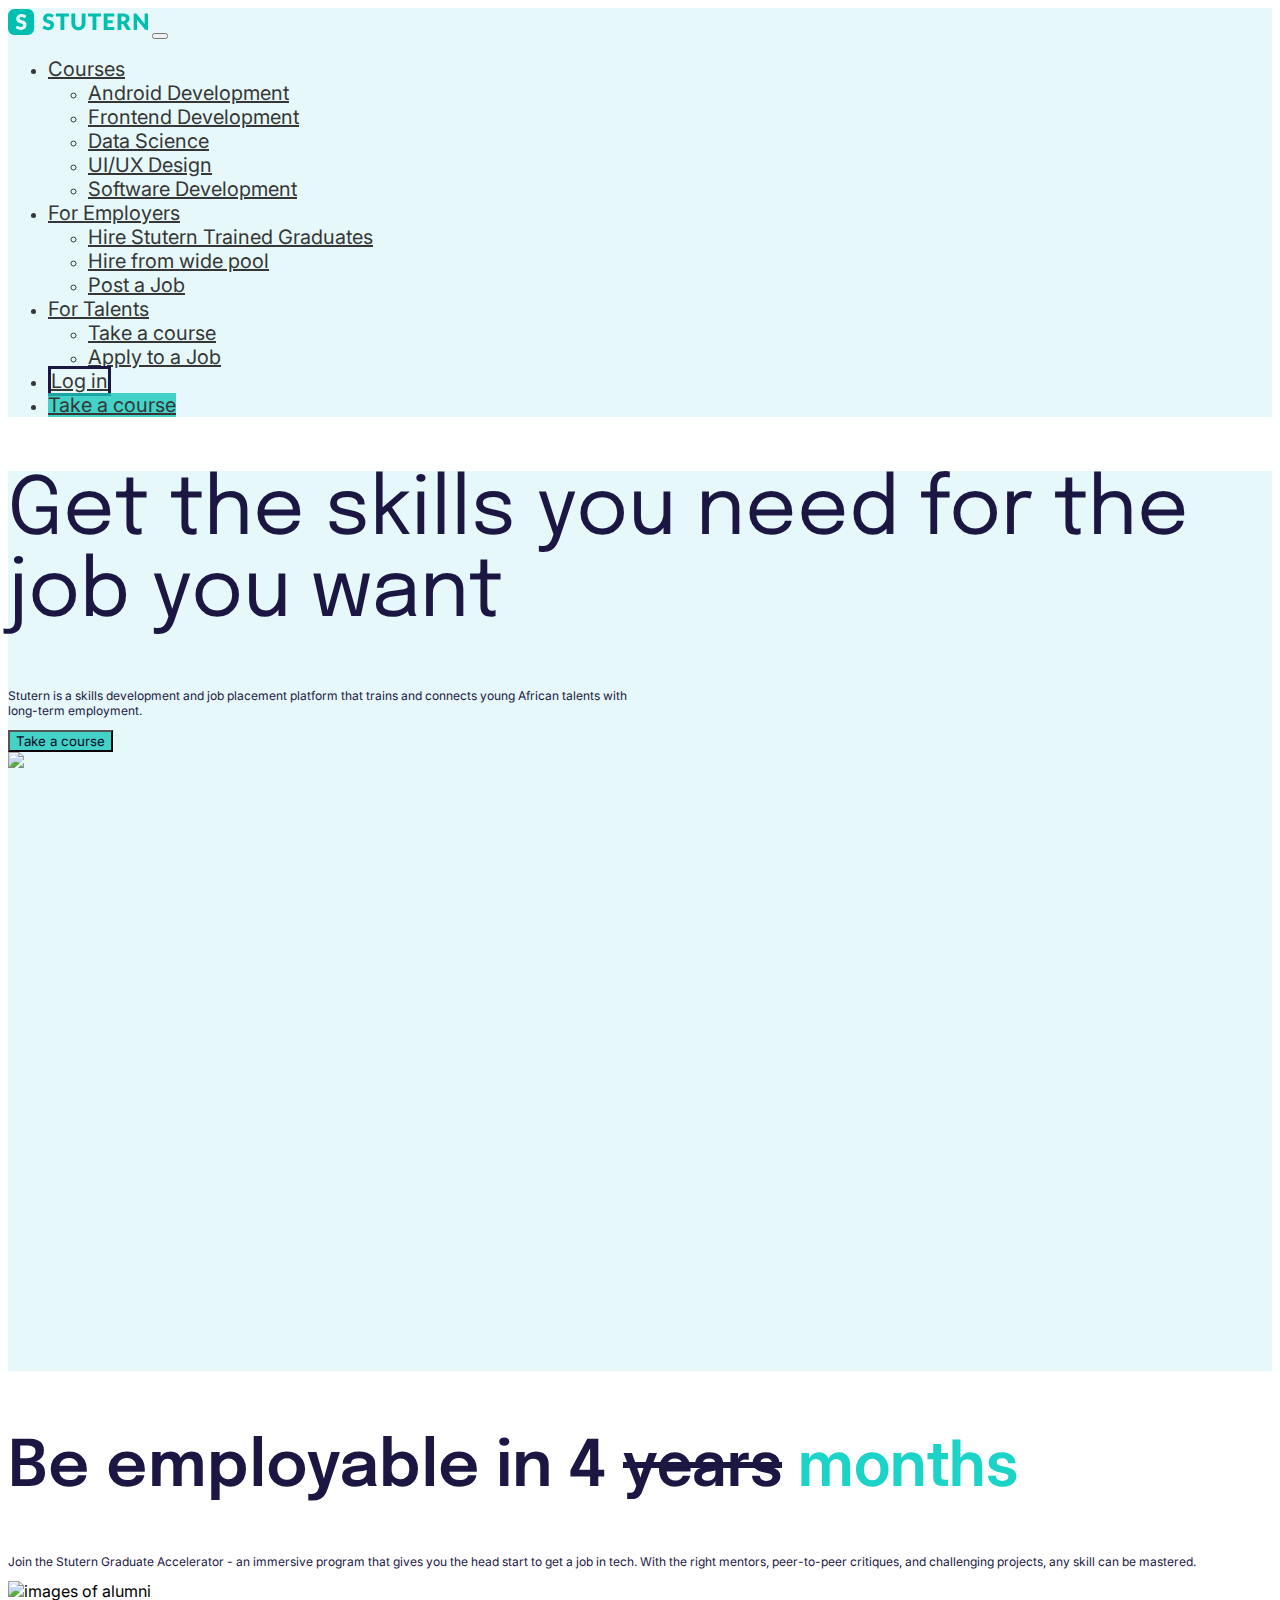
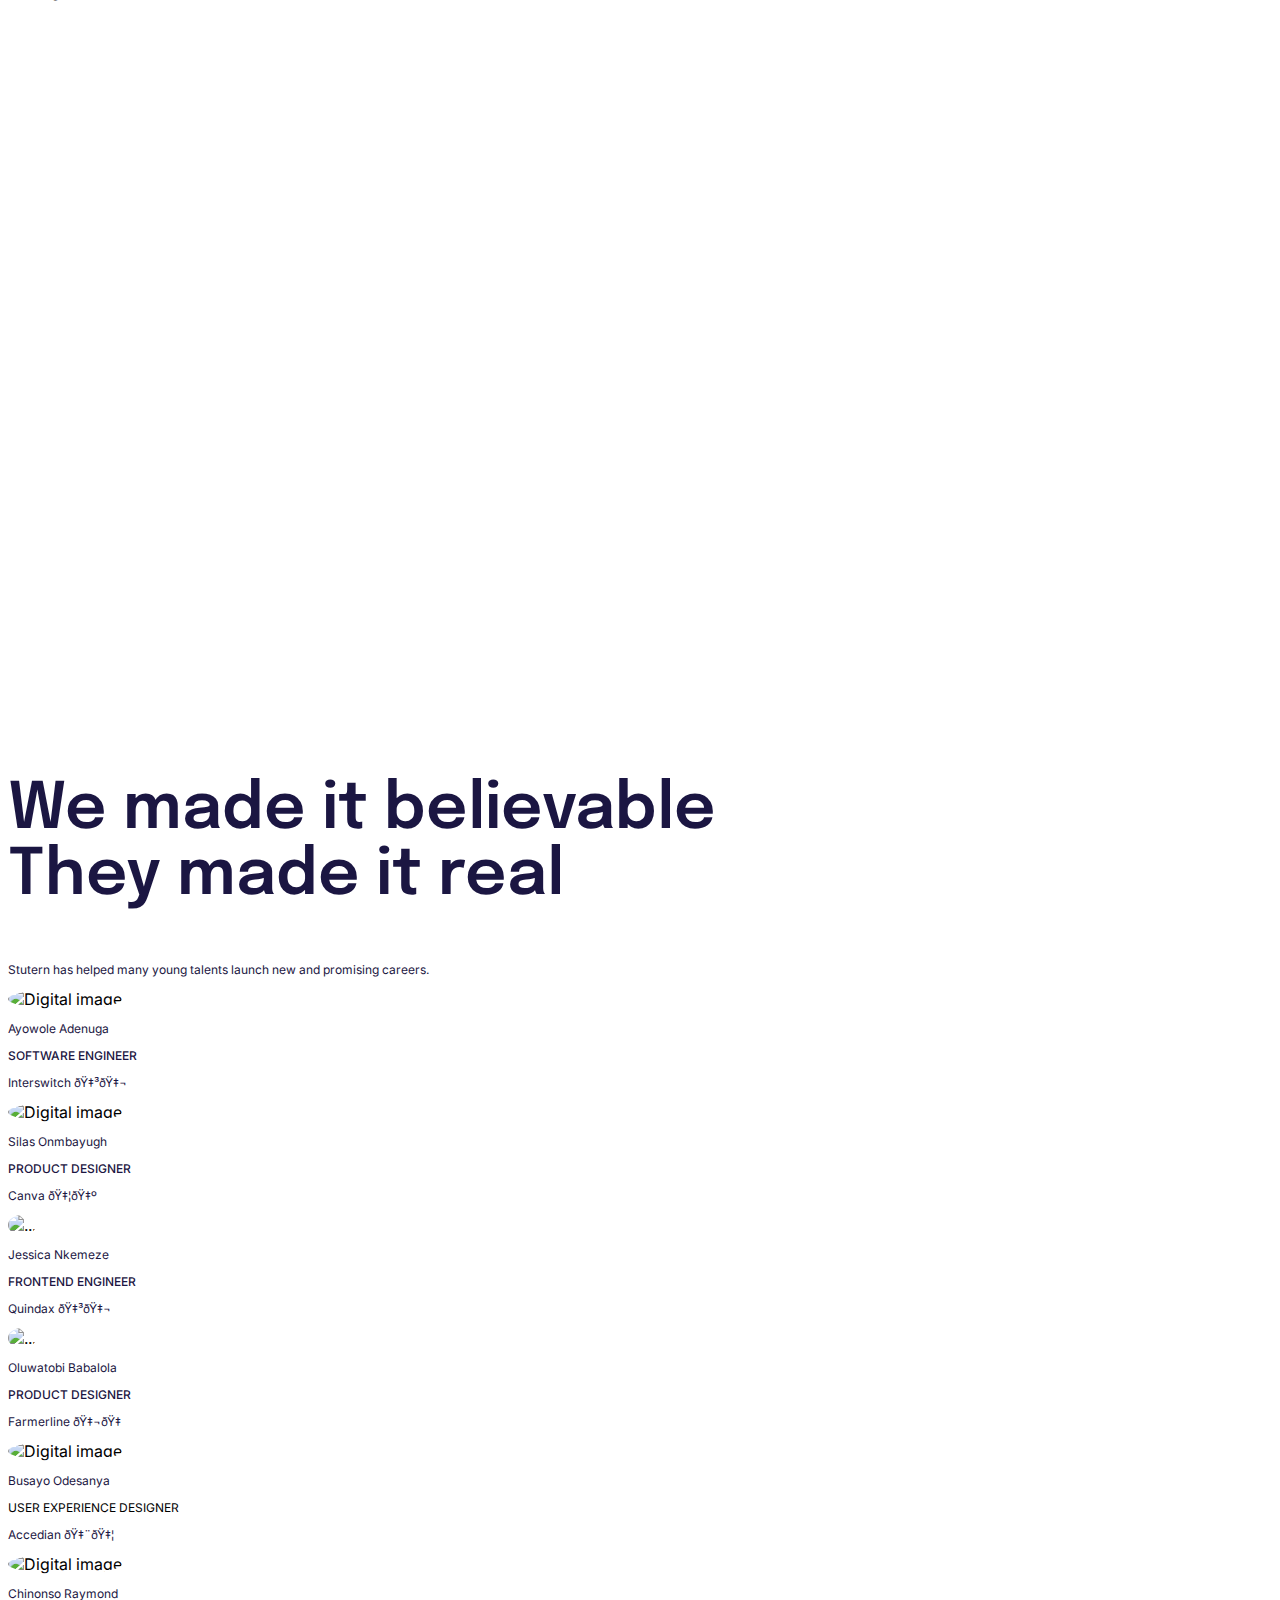
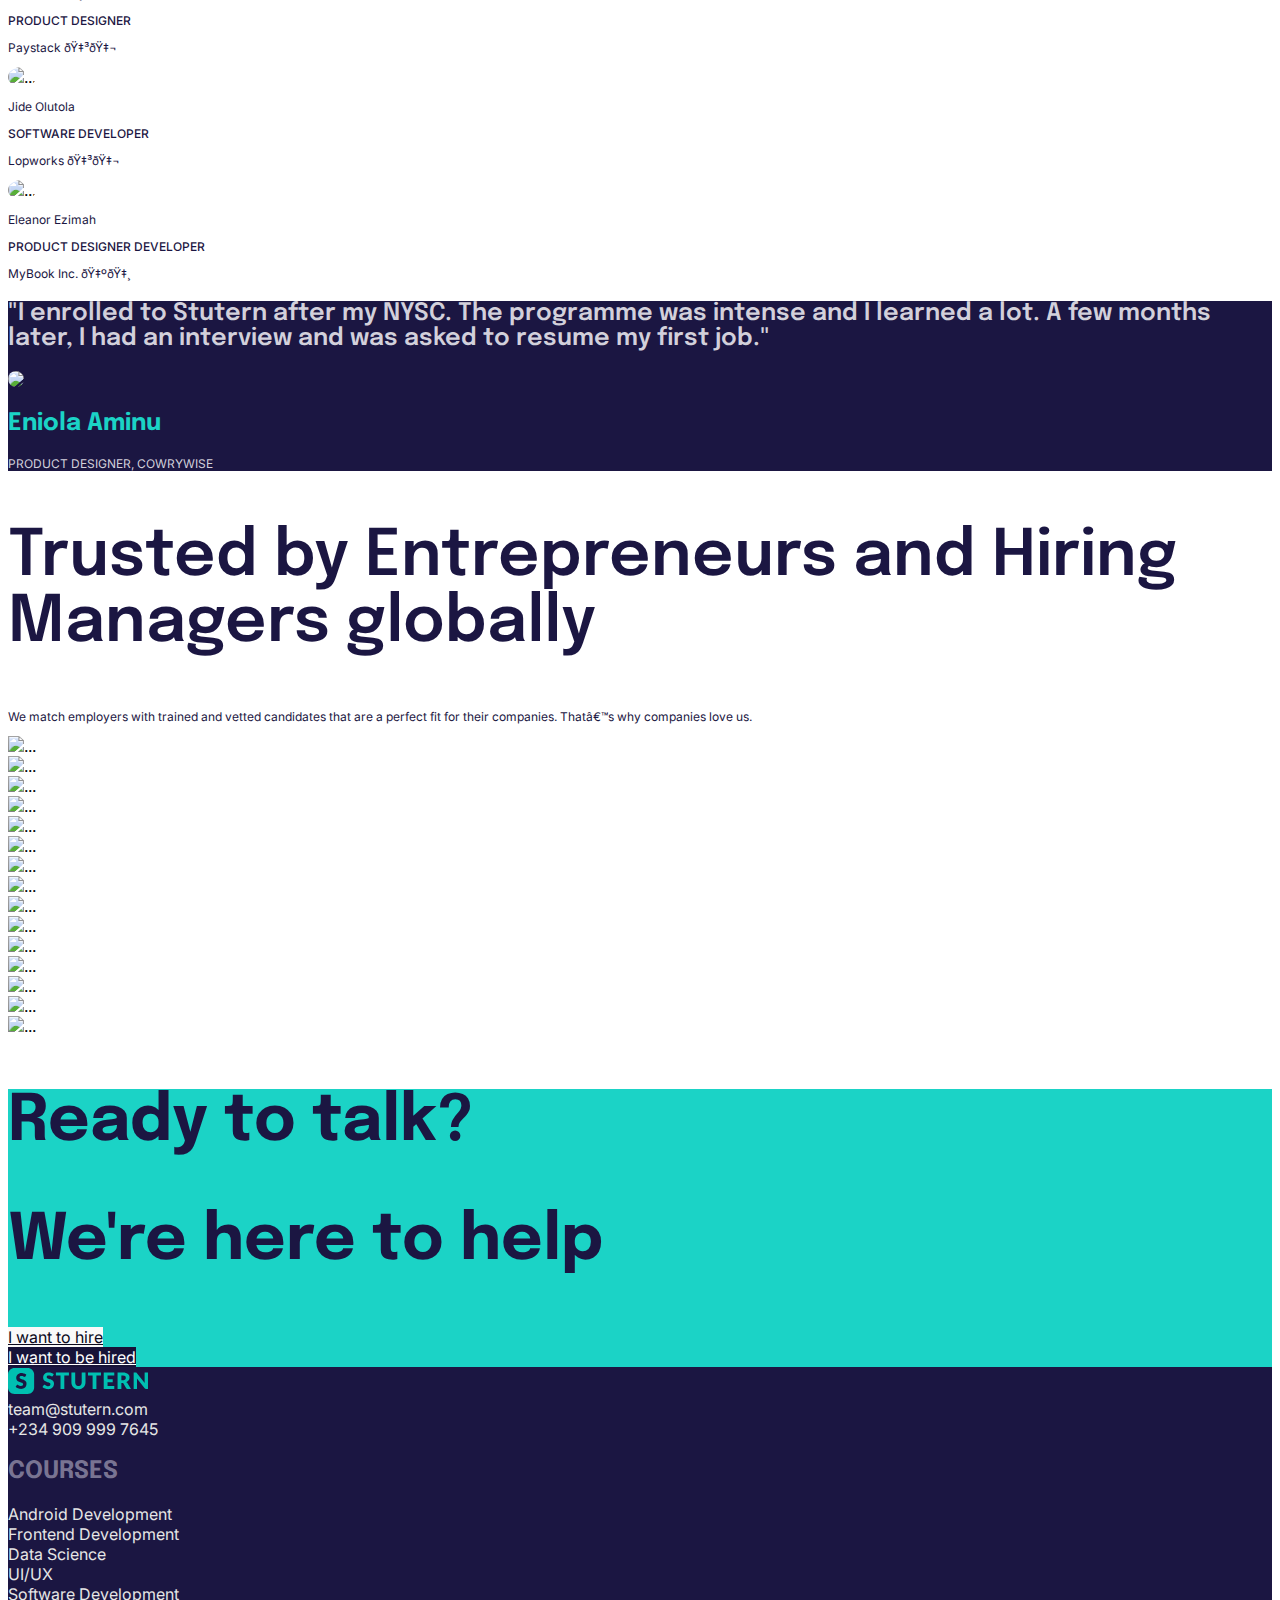
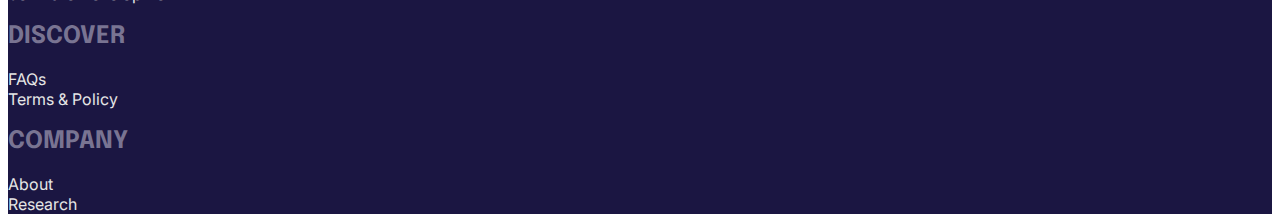
==== index.html @ 352ad125 "homepage index" ====
<!DOCTYPE html>
<html>

<head>
  <meta name="viewport" content="width=device-width, initial-scale=1.0">
  <mete charset="UTF-8">
    <title>Learn Web Dev, UI/UX, Data Science & Get Hired | Stutern</title>
    <link rel="stylesheet" href="style.css">
    <link rel="icon" href="https://stutern.s3.amazonaws.com/uploads/user/image/478/stutern_logo_icon.png">
    <link rel="stylesheet" href="https://use.fontawesome.com/releases/v5.15.1/css/all.css"
      integrity="sha384-vp86vTRFVJgpjF9jiIGPEEqYqlDwgyBgEF109VFjmqGmIY/Y4HV4d3Gp2irVfcrp" crossorigin="anonymous">
    <link href="https://cdn.jsdelivr.net/npm/bootstrap@5.0.0-beta1/dist/css/bootstrap.min.css" rel="stylesheet"
      integrity="sha384-giJF6kkoqNQ00vy+HMDP7azOuL0xtbfIcaT9wjKHr8RbDVddVHyTfAAsrekwKmP1" crossorigin="anonymous">
    <link rel="preconnect" href="https://fonts.gstatic.com">
    <link href="https://fonts.googleapis.com/css2?family=Inter:wght@300;400&display=swap" rel="stylesheet">
    <link rel="preconnect" href="https://fonts.gstatic.com">
    <link href="https://fonts.googleapis.com/css2?family=Epilogue:wght@600;700&display=swap" rel="stylesheet">
</head>

<body>
  <nav class="navbar fixed-top fs-6 navbar-expand-lg navbar-dark py-lg-4 py-sm-2">
    <div class="container-fluid  py-lg-2 py-sm-2 ps-lg-3 ms-lg-4 me-1">
      <a class="navbar-brand" href="#"><svg version="1.1" id="Layer_1" xmlns="http://www.w3.org/2000/svg"
          xmlns:xlink="http://www.w3.org/1999/xlink" x="0px" y="0px" width="140" height="28" viewBox="0 0 1207.8 225.6"
          style="enable-background:new 0 0 1207.8 225.6;" xml:space="preserve">
          <style type="text/css">
            .st0 {
              fill: #00BFB1;
            }
          </style>
          <path class="st0" d="M169.5,0H56.1C25.1,0,0,25.1,0,56.1v113.4c0,31,25.1,56.1,56.1,56.1h113.4c31,0,56.1-25.1,56.1-56.1V56.1
                C225.6,25.1,200.5,0,169.5,0z M156.4,154.1c-2.1,5.4-5.2,10.1-9.3,14.1c-4.1,4-9.1,7.2-15,9.4c-6,2.3-12.7,3.4-20.3,3.4
                c-4.2,0-8.4-0.4-12.7-1.3s-8.5-2.1-12.5-3.6c-4-1.6-7.8-3.4-11.4-5.6c-3.5-2.2-6.6-4.5-9.3-7.2l9.2-14.5c0.7-1.1,1.6-2,2.8-2.6
                c1.2-0.7,2.5-1,4-1c1.8,0,3.7,0.6,5.5,1.7c1.9,1.1,4,2.4,6.4,3.9c2.4,1.4,5.1,2.7,8.1,3.9c3.1,1.1,6.7,1.7,10.8,1.7
                c5.6,0,10-1.2,13.1-3.7c3.1-2.5,4.7-6.4,4.7-11.8c0-3.1-0.9-5.7-2.6-7.6c-1.7-1.9-4-3.6-6.7-4.9c-2.8-1.3-6-2.4-9.5-3.4
                c-3.5-1-7.2-2-10.9-3.2c-3.7-1.2-7.4-2.7-10.9-4.4c-3.6-1.7-6.7-4-9.5-6.9c-2.8-2.8-5-6.4-6.7-10.7c-1.7-4.2-2.6-9.5-2.6-15.7
                c0-5,1-9.9,3-14.7c2-4.8,5-9,8.9-12.7c3.9-3.7,8.7-6.7,14.4-8.9c5.7-2.3,12.2-3.4,19.5-3.4c4.1,0,8.1,0.3,12,1
                c3.9,0.6,7.6,1.6,11,2.8c3.5,1.2,6.7,2.7,9.8,4.5c3.1,1.7,5.7,3.7,8.1,5.9l-7.7,14.4c-0.9,1.5-1.9,2.6-2.9,3.3
                c-1,0.7-2.3,1.1-3.9,1.1c-1.4,0-2.9-0.5-4.5-1.3c-1.6-0.9-3.5-1.9-5.5-3c-2-1.1-4.4-2.1-7-3c-2.6-0.9-5.6-1.3-9-1.3
                c-5.8,0-10.1,1.2-12.9,3.7c-2.8,2.5-4.3,5.8-4.3,10c0,2.7,0.8,4.9,2.6,6.7c1.7,1.8,4,3.3,6.7,4.6c2.8,1.3,6,2.5,9.5,3.5
                c3.6,1.1,7.2,2.3,10.9,3.6c3.7,1.3,7.4,2.8,11,4.6c3.6,1.8,6.8,4.1,9.5,6.8c2.8,2.7,5,6.1,6.7,10c1.7,4,2.6,8.7,2.6,14.3
                C159.7,143,158.6,148.7,156.4,154.1z"></path>
          <g>
            <path class="st0"
              d="M386.7,69.1c-1,1.6-2,2.7-3.1,3.5c-1.1,0.8-2.4,1.2-4.1,1.2c-1.5,0-3.1-0.5-4.8-1.4c-1.7-0.9-3.7-2-5.8-3.2
                    c-2.2-1.2-4.6-2.2-7.4-3.2c-2.8-0.9-6-1.4-9.5-1.4c-6.2,0-10.7,1.3-13.7,3.9c-3,2.6-4.5,6.2-4.5,10.6c0,2.9,0.9,5.2,2.7,7.1
                    s4.2,3.5,7.1,4.9c2.9,1.4,6.3,2.6,10.1,3.7c3.8,1.1,7.7,2.4,11.6,3.8c3.9,1.4,7.8,3,11.6,4.9c3.8,1.9,7.2,4.3,10.1,7.2
                    c2.9,2.9,5.3,6.5,7.1,10.6c1.8,4.2,2.7,9.2,2.7,15.1c0,6.5-1.1,12.7-3.4,18.4c-2.3,5.7-5.6,10.7-9.9,14.9c-4.3,4.2-9.6,7.6-15.9,10
                    c-6.3,2.4-13.5,3.6-21.5,3.6c-4.4,0-8.9-0.5-13.5-1.4c-4.6-0.9-9-2.2-13.3-3.8c-4.3-1.7-8.3-3.6-12-5.9c-3.8-2.3-7-4.8-9.8-7.6
                    l9.7-15.3c0.7-1.2,1.7-2.1,3-2.8c1.3-0.7,2.7-1.1,4.2-1.1c1.9,0,3.9,0.6,5.9,1.8c2,1.2,4.2,2.6,6.7,4.1c2.5,1.5,5.4,2.9,8.6,4.1
                    c3.2,1.2,7.1,1.8,11.5,1.8c6,0,10.6-1.3,13.9-3.9c3.3-2.6,5-6.8,5-12.5c0-3.3-0.9-6-2.7-8.1c-1.8-2.1-4.2-3.8-7.1-5.1
                    c-2.9-1.4-6.3-2.6-10.1-3.6c-3.8-1-7.6-2.2-11.6-3.4c-3.9-1.3-7.8-2.8-11.6-4.7c-3.8-1.8-7.1-4.3-10.1-7.3c-2.9-3-5.3-6.8-7.1-11.3
                    S303,87.4,303,80.8c0-5.3,1.1-10.5,3.2-15.5c2.1-5.1,5.3-9.6,9.4-13.5c4.1-3.9,9.2-7.1,15.3-9.5c6-2.4,12.9-3.5,20.7-3.5
                    c4.3,0,8.6,0.3,12.7,1c4.1,0.7,8,1.7,11.7,3c3.7,1.3,7.1,2.9,10.3,4.8c3.2,1.8,6.1,3.9,8.6,6.3L386.7,69.1z"></path>
            <path class="st0" d="M525.6,40.3v26h-39.8v115.5H453V66.4h-39.8v-26H525.6z"></path>
            <path class="st0" d="M607.8,155.9c4.4,0,8.3-0.7,11.8-2.2c3.5-1.5,6.4-3.5,8.8-6.3c2.4-2.7,4.2-6,5.5-10c1.3-3.9,1.9-8.4,1.9-13.4
                    V40.3h32.8v83.8c0,8.7-1.4,16.6-4.2,23.9c-2.8,7.3-6.9,13.5-12.1,18.7c-5.2,5.2-11.6,9.3-19.1,12.2c-7.5,2.9-16,4.4-25.4,4.4
                    c-9.5,0-17.9-1.5-25.5-4.4c-7.5-2.9-13.9-7-19.1-12.2c-5.2-5.2-9.3-11.5-12-18.7c-2.8-7.3-4.2-15.2-4.2-23.9V40.3h32.8v83.7
                    c0,5,0.6,9.4,1.9,13.4c1.3,3.9,3.1,7.3,5.5,10s5.3,4.9,8.8,6.3C599.5,155.2,603.4,155.9,607.8,155.9z">
            </path>
            <path class="st0" d="M802.5,40.3v26h-39.8v115.5h-32.8V66.4H690v-26H802.5z"></path>
            <path class="st0" d="M916.9,40.3v25.3h-58.1v33h44.5v24.3h-44.5v33.7h58.1v25.3h-91.1V40.3H916.9z"></path>
            <path class="st0" d="M978.1,129.5v52.4h-32.8V40.3h46c10.2,0,19,1.1,26.2,3.2c7.2,2.1,13.1,5,17.7,8.8c4.6,3.8,7.9,8.2,10,13.3
                    c2.1,5.1,3.1,10.7,3.1,16.7c0,4.6-0.6,8.9-1.8,13c-1.2,4.1-3.1,7.9-5.5,11.3c-2.4,3.5-5.4,6.6-8.9,9.3c-3.5,2.7-7.6,5-12.2,6.7
                    c2.2,1.1,4.3,2.5,6.2,4.1c1.9,1.6,3.6,3.6,5,5.9l30.1,49.3h-29.7c-5.5,0-9.5-2.1-11.9-6.2L996,134.6c-1-1.8-2.3-3.1-3.6-3.9
                    c-1.4-0.8-3.4-1.2-5.9-1.2H978.1z M978.1,106.9h13.2c4.5,0,8.3-0.6,11.4-1.7c3.1-1.1,5.7-2.7,7.7-4.7s3.5-4.4,4.4-7
                    c0.9-2.7,1.4-5.6,1.4-8.7c0-6.2-2-11.1-6.1-14.6c-4-3.5-10.3-5.2-18.8-5.2h-13.2V106.9z"></path>
            <path class="st0"
              d="M1105.1,40.5c1,0.1,1.8,0.4,2.6,0.7s1.5,0.9,2.2,1.5c0.7,0.6,1.5,1.5,2.4,2.6l67.2,85
                    c-0.3-2.7-0.5-5.4-0.6-7.9c-0.1-2.6-0.2-5-0.2-7.2V40.3h28.9v141.5h-17.1c-2.5,0-4.7-0.4-6.4-1.2c-1.7-0.8-3.4-2.2-5.1-4.3
                    l-66.7-84.3c0.2,2.5,0.4,4.9,0.5,7.2c0.1,2.4,0.2,4.6,0.2,6.7v75.9h-28.9V40.3h17.3C1102.9,40.3,1104.1,40.4,1105.1,40.5z">
            </path>
          </g>
        </svg></a>
      <button class="navbar-toggler" type="button" data-bs-toggle="collapse" data-bs-target="#navbarSupportedContent"
        aria-controls="navbarSupportedContent" aria-expanded="false" aria-label="Toggle navigation">
        <span><i class="fas fa-bars toggle-icon bar-icon"></i></span>
      </button>
      <div class="collapse-lg navbar-color navbar-collapse ml-auto" id="navbarSupportedContent">
        <ul class="navbar-nav ms-auto mb-2 mb-lg-0 link-res">
          <li class="nav-item dropdown nav-drop-color-md hide-link">
            <a class="nav-link ps-3 pe-3 nav-drop-color-md course-link " href="#" id="navbarDropdown" role="button"
              data-bs-toggle="dropdown" aria-expanded="false">
              Courses<i class="fas fa-chevron-down ps-3 course-icon"></i>
            </a>
            <ul class="dropdown-menu border-white me-auto ms-2" aria-labelledby="navbarDropdown">
              <li><a class="dropdown-item size-14 nav-drop-color pb-2" href="#">Android Development</a></li>
              <li><a class="dropdown-item size-14 nav-drop-color pb-2" href="#">Frontend Development</a></li>
              <li><a class="dropdown-item size-14 nav-drop-color pb-2" href="#">Data Science</a></li>
              <li><a class="dropdown-item size-14 nav-drop-color pb-2" href="#">UI/UX Design</a></li>
              <li><a class="dropdown-item size-14 nav-drop-color" href="#">Software Development</a></li>
            </ul>
          </li>
          <li class="nav-item dropdown hide-link">
            <a class="nav-link plain-white ps-3 pe-3" href="#" id="navbarDropdown" role="button"
              data-bs-toggle="dropdown" aria-expanded="false">
              For Employers<i class="fas fa-chevron-down ps-3 course-icon2"></i>
            </a>
            <ul class="dropdown-menu border-white ms-4" aria-labelledby="navbarDropdown">
              <li><a class="dropdown-item size-14 nav-drop-color pb-2" href="#">Hire Stutern Trained Graduates</a></li>
              <li><a class="dropdown-item size-14 nav-drop-color pb-2" href="#">Hire from wide pool</a></li>
              <li><a class="dropdown-item size-14 nav-drop-color" href="#">Post a Job</a></li>
            </ul>
          </li>
          <li class="nav-item dropdown hide-link">
            <a class="nav-link plain-white me-3 ps-3" href="#" id="navbarDropdown" role="button"
              data-bs-toggle="dropdown" aria-expanded="false">
              For Talents<i class="fas fa-chevron-down ps-3 course-icon3"></i>
            </a>
            <ul class="dropdown-menu border-white ms-4" aria-labelledby="navbarDropdown">
              <li><a class="dropdown-item size-14 nav-drop-color pb-2" href="#">Take a course</a></li>
              <li><a class="dropdown-item size-14 nav-drop-color" href="#">Apply to a Job</a></li>
            </ul>
          </li>
          <li class="nav-item log-in">
            <a class="btn  ms-lg-5 px-4 py-2 me-sm-3 log-in-btn" href="#">Log in</a>
          </li>
          </li>
          <li class="nav-item">
            <a class="btn btn-secondary course-btn-bg dark-blue ms-lg-2 ms-5 me-4 px-4 py-2" href="accelerator.html">Take a course</a>
          </li>
        </ul>
      </div>
    </div>
  </nav>

  <main>
    <section class="intro d-flex align-content-center flex-wrap app-text-color px-lg-5 py-5 mb-sm-5 ">
      <section class="container-fluid mx-lg-5 px-lg-5 pt-5 mt-5">
        <div class="row pt-5 mt-5">
          <div class="col-lg-8 col-12 px-0">
            <h1 class="fw-bold pb-3 px-sm-5">Get the skills you need for the job you want</h1>
            <p class="fs-5 fw-light pb-2 mx-lg-1 me-lg-5 mb-lg-4 mb-sm-5 px-sm-5" style="max-width: 40rem">Stutern is a
              skills development and job placement platform that trains and connects young African talents with
              long-term employment.</p>
            <a href="accelerator.html"> <button type="button"
                class="btn btn-outline-secondary course-btn-bg dark-blue btn-lg fs-4 px-4 py-3 mx-sm-5">Take a
                course</button></a>
          </div>

          <div class="col-lg-4 hero-img"><img src="https://stutern.com/images/others/stutern-home-hero-image.png"
              class="card-img-top " /></div>
        </div>
      </section>
    </section>

    <section class="about mb-lg-1 mb-sm-5 d-flex align-content-center flex-wrap">
      <section class="container-fluid about d-flex align-content-center flex-wrap mx-lg-5  pe-lg-0">
        <div class="row d-flex align-content-center flex-wrap mx-lg-5 px-lg-4">
          <div
            class="col-lg-5 col-md-5 col-sm-12 card me-lg-5 ms-lg-0 ms-sm-3 text-dark border-white my-2 px-3 pt-sm-5 d-flex align-content-center flex-wrap justify-content-center">
            <h2 class="sub-header font-weight-600 blue-color mx-sm-4">Be employable in 4 <span
                style="text-decoration:line-through">years</span> <span style="color: #1bd3c6">months</span> </h2>
            <p class="card-text blue-color fs-5 fw-light pe-lg-4 me-lg-1 mx-sm-4 pb-sm-5 mb-sm-5">Join the Stutern
              Graduate Accelerator - an immersive program that gives you the head start to get a job in tech. With the
              right mentors, peer-to-peer critiques, and challenging projects, any skill can be mastered.</p>
          </div>
          <div class="card border-white pe-0 ms-lg-5 col-lg-6 col-md-5 col-sm-12 ps-lg-5 ms-sm-0 ps-sm-0">
            <img src="https://stutern.com/images/others/home-section.png" class="card-img-top ms-lg-5 ps-lg-5 mx-sm-4"
              alt="images of alumni">
          </div>
        </div>
      </section>
    </section>

    <section class="container-fluid about-text pt-5">
      <div class="row d-flex align-content-center flex-wrap justify-content-center">
        <div class="col-lg-10 col-sm-11 mb-3 text-center">
          <h2 class="sub-header font-weight-600 mb-4 mx-sm-5 px-sm-5">We made it believable<br>
            They made it real</h2>
          <p class="blue-color fs-4 fw-light mx-sm-4 px-sm-3 mb-sm-5">Stutern has helped many young talents launch new
            and promising careers.</p>
        </div>
      </div>
    </section>

    <section class="container-fluid mx-lg-5 px-lg-5 me-5 pe-5 courses my-lg-5 pb-5 text-center">

      <div class="row mb-5 ms-lg-3">

        <div class="card col-lg-3 col-sm-6 border-white px-lg-2" style="max-width:350px">
          <img src="https://stutern.com/images/people/ayowole-2.png" alt="Digital image" style="max-width:150px"
            class="rounded-img mx-auto">
          <div class="card-body mx-auto" style="max-width:300px">
            <p class="card-text fs-3 fw-bold blue-color mb-0">Ayowole Adenuga</p>
            <p class="card-text fs-6 font-weight-500 blue-color my-0">SOFTWARE ENGINEER</p>
            <p class="card-text fs-5 fw-light blue-color">Interswitch 🇳🇬</p>
          </div>
        </div>

        <div class="card col-lg-3 col-sm-6 border-white px-lg-2" style="max-width:350px">
          <img src="https://stutern.com/images/people/silas.png" alt="Digital image" style="max-width:150px"
            class="rounded-img mx-auto">
          <div class="card-body mx-auto" style="max-width:300px">
            <p class="card-text fs-3 fw-bold blue-color mb-0">Silas Onmbayugh</p>
            <p class="card-text fs-6 font-weight-500 blue-color my-0">PRODUCT DESIGNER</p>
            <p class="card-text fs-5 fw-light blue-color">Canva 🇦🇺</p>
          </div>
        </div>

        <div class="card col-lg-3 col-sm-6 border-white px-2" style="max-width:350px">
          <img src="https://stutern.com/images/people/jessica.png" alt="..." style="max-width:150px"
            class="rounded-img mx-auto">
          <div class="card-body mx-auto" style="max-width:300px">
            <p class="card-text fs-3 fw-bold blue-color mb-0">Jessica Nkemeze</p>
            <p class="card-text fs-6 font-weight-500 fw-light blue-color my-0">FRONTEND ENGINEER</p>
            <p class="card-text fs-5 fw-light blue-color">Quindax 🇳🇬</p>
          </div>
        </div>

        <div class="card col-lg-3 col-sm-6 border-white px-2" style="max-width:350px">
          <img src="https://stutern.com/images/people/tobi.png" style="max-width:150px" class="rounded-img mx-auto"
            alt="...">
          <div class="card-body mx-auto" style="max-width:300px">
            <p class="card-text fs-3 fw-bold blue-color mb-0">Oluwatobi Babalola</p>
            <p class="card-text fs-6 font-weight-500 blue-color my-0">PRODUCT DESIGNER</p>
            <p class="card-text fs-5 fw-light blue-color">Farmerline 🇬🇭</p>
          </div>
        </div>

      </div>

      <div class="row mb-lg-5 ms-lg-3 pb-lg-5">

        <div class="card col-lg-3 col-sm-6 border-white px-2" style="max-width:350px">
          <img src="https://stutern.com/images/people/busayo.png" style="max-width:150px" class="rounded-img mx-auto"
            alt="Digital image">
          <div class="card-body mx-auto" style="max-width:300px">
            <p class="card-text fs-3 fw-bold blue-color mb-0">Busayo Odesanya</p>
            <p class="card-text fs-6 font-weight-500blue-color my-0">USER EXPERIENCE DESIGNER</p>
            <p class="card-text fs-5 fw-light blue-color">Accedian 🇨🇦</p>
          </div>
        </div>

        <div class="card col-lg-3 col-sm-6 border-white px-2" style="max-width:350px">
          <img src="https://stutern.com/images/people/chinonso-2.png" style="max-width:145px"
            class="rounded-img mx-auto" alt="Digital image">
          <div class="card-body mx-auto" style="max-width:300px">
            <p class="card-text fs-3 fw-bold blue-color mb-0">Chinonso Raymond</p>
            <p class="card-text fs-6 font-weight-500 blue-color my-0">PRODUCT DESIGNER</p>
            <p class="card-text fs-5 fw-light blue-color">Paystack 🇳🇬</p>
          </div>
        </div>

        <div class="card col-lg-3 col-sm-6 border-white px-2" style="max-width:350px">
          <img src="https://stutern.com/images/people/jide.png" style="max-width:150px" class="rounded-img mx-auto"
            alt="...">
          <div class="card-body mx-auto" style="max-width:300px">
            <p class="card-text fs-3 fw-bold blue-color mb-0">Jide Olutola</p>
            <p class="card-text fs-6 font-weight-500 blue-color my-0">SOFTWARE DEVELOPER</p>
            <p class="card-text fs-5 fw-light blue-color">Lopworks 🇳🇬</p>
          </div>
        </div>

        <div class="card col-lg-3 col-sm-6 border-white px-2" style="max-width:350px">
          <img src="https://stutern.com/images/people/eleanor.png" style="max-width:150px" class="rounded-img mx-auto"
            alt="...">
          <div class="card-body mx-auto" style="max-width:300px">
            <p class="card-text fs-3 fw-bold blue-color mb-0">Eleanor Ezimah</p>
            <p class="card-text fs-6 font-weight-500 blue-color my-0">PRODUCT DESIGNER DEVELOPER</p>
            <p class="card-text fs-5 fw-light blue-color ">MyBook Inc. 🇺🇸</p>
          </div>
        </div>

      </div>

    </section>


    <section class="card-bg-color py-5 mb-5">
      <div class="container pt-5 mb-5">
        <div class="row d-flex justify-content-center pt-5">
          <div class="col-lg-9 col-sm-10 text-center pt-5">
            <h2 class="mb-5 alumnum-color font-weight-600">"I enrolled to Stutern after my NYSC. The programme was
              intense and I learned a lot. A few months later, I had an interview and was asked to resume my first job."
            </h2>
          </div>
        </div>
        <div class="row d-flex justify-content-center align-content-center pb-5">
          <div class="col-lg-1 col-2 me-lg-3 me-4">
            <img class="rounded-img" src="https://stutern.com/images/people/eniola.png" style="width: 96px;">
          </div>
          <div class="col-lg-3 col-5 my-auto mt-4">
            <div class="row">
              <h2 class="fs-4 mb-0 alumni-name fw-bold app-portal-color">Eniola Aminu</h2>
            </div>
            <div class="row mb-4">
              <p class="alumnum-color fs-6">PRODUCT DESIGNER, COWRYWISE</p>
            </div>
          </div>
        </div>
      </div>
    </section>

    <section class="mx-lg-5 mx-sm-4 px-sm-4 px-lg-5 mb-5 pt-lg-5">
      <div class="container blue-color pt-5 text-center mt-5 my-lg-2">

        <div class="row mt-lg-5 ">
          <div class="col-lg-10  d-flex mx-auto">

            <h2 class="sub-header font-weight-600 faq">Trusted by Entrepreneurs and Hiring Managers globally</h2>
          </div>
        </div>

        <div class="row mt-3 ">
          <div class="col-lg-10 mb-2 mx-auto">
            <p class=" fs-4 fw-light ">We match employers with trained and vetted candidates that are a perfect fit for
              their companies. That’s why companies love us.</p>
          </div>
        </div>

      </div>
    </section>

    <section class="mb-lg- pb-lg-5">
      <div class="container-flex pb-5 mb-5 px-lg-5 px-sm-0 mx-sm-0">

        <div class="card-group pb-2">

          <div class="card border-0">
            <div class="card-body p-sm-2 m-sm-1">
              <img src="https://stutern.com/images/companies/client-paystack.png" class="card-img-top" alt="...">
            </div>
          </div>

          <div class="card border-0">
            <div class="card-body p-sm-2 m-sm-1">
              <img src="https://stutern.com/images/companies/client-ge.png" class="card-img-top" alt="...">
            </div>
          </div>
          <div class="card border-0">
            <div class="card-body p-sm-2 m-sm-1">
              <img src="https://stutern.com/images/companies/client-flutterwave.png" class="card-img-top" alt="...">
            </div>
          </div>
          <div class="card border-0">
            <div class="card-body p-sm-2 m-sm-1">
              <img src="https://stutern.com/images/companies/client-reckitt_benckiser.png" class="card-img-top"
                alt="...">
            </div>
          </div>
          <div class="card border-0">
            <div class="card-body p-sm-2 m-sm-1">
              <img src="https://stutern.com/images/companies/client-andela.png" class="card-img-top" alt="...">
            </div>
          </div>
        </div>

        <div class="card-group pb-2">

          <div class="card border-0">
            <div class="card-body p-sm-2 m-sm-1">
              <img src="https://stutern.com/images/companies/client-sterling_bank.png" class="card-img-top" alt="...">
            </div>
          </div>
          <div class="card border-0">
            <div class="card-body p-sm-2 m-sm-1">
              <img src="https://stutern.com/images/companies/client-opay.png" class="card-img-top" alt="...">
            </div>
          </div>
          <div class="card border-0">
            <div class="card-body p-sm-2 m-sm-1">
              <img src="https://stutern.com/images/companies/client-cowrywise.png" class="card-img-top" alt="...">
            </div>
          </div>
          <div class="card border-0">
            <div class="card-body p-sm-2 m-sm-1">
              <img src="https://stutern.com/images/companies/client-jumia.png" class="card-img-top" alt="...">
            </div>
          </div>
          <div class="card border-0">
            <div class="card-body p-sm-2 m-sm-1">
              <img src="https://stutern.com/images/companies/client-lifebank.png" class="card-img-top" alt="...">
            </div>
          </div>


        </div>

        <div class="card-group pb-5">

          <div class="card border-0">
            <div class="card-body p-sm-2 m-sm-1">
              <img src="https://stutern.com/images/companies/client-interswitch.png" class="card-img-top" alt="...">
            </div>
          </div>

          <div class="card border-0">
            <div class="card-body p-sm-2 m-sm-1">
              <img src="https://stutern.com/images/companies/client-goldman_sachs.png" class="card-img-top" alt="...">
            </div>
          </div>

          <div class="card border-0">
            <div class="card-body p-sm-2 m-sm-1">
              <img src="https://stutern.com/images/companies/client-terragon.png" class="card-img-top" alt="...">
            </div>
          </div>

          <div class="card border-0">
            <div class="card-body p-sm-2 m-sm-1">
              <img src="https://stutern.com/images/companies/client-gtbank.png" class="card-img-top" alt="...">
            </div>
          </div>
          <div class="card border-0">
            <div class="card-body p-sm-2 m-sm-1">
              <img src="https://stutern.com/images/companies/client-venture_garden.png" class="card-img-top" alt="...">
            </div>
          </div>

        </div>


      </div>

    </section>



    <section class="py-lg-5 my-5 pb-lg-5 pb-0 ms-4 me-4">
      <div class="container d-flex justify-content-center text-center light-blue py-5 rounded-border">
        <div class="row py-5 my-lg-5">
          <div class="col-12 blue-color pt-lg-5">
            <h2 class="sub-header fw-bold mb-0 pt-4">Ready to talk?</h2>
          </div>
          <div class="col-12 blue-color pb-4">
            <h2 class="sub-header fw-bold mb-5 px-5">We're here to help</h2>
          </div>
          <div class="col-lg-3 col-sm-12 blue-color pb-lg-5 mb-lg-4 mb-sm-2 ms-auto ">
            <a href="#" class="btn hire-btn btn-lg dark-blue me-1 ">I want to hire</a>
          </div>
          <div class="col-lg-3 col-sm-12 blue-color pb-lg-5 mb-lg-4 me-auto">
            <a href="#" class="btn plain-white rep-btn btn-lg">I want to be hired</a>
          </div>
        </div>
      </div>
      </div>
    </section>

    <footer class="card-bg-color py-5 mt-3 px-4 ps-0">
      <div class="container-fluid pt-5 pb-4">
        <div class="row pt-4">
          <div class="col-lg-3 col-12 mb-5 ps-lg-0 mt-2 ps-sm-5">
            <div class="card text-dark border-0 card-bg-color mb-lg-3 mb-5">
              <div class="card-header border-0 pb-0 ps-lg-5 pt-0"><a href="#" class="footer-color"><svg version="1.1"
                    id="Layer_1" xmlns="http://www.w3.org/2000/svg" xmlns:xlink="http://www.w3.org/1999/xlink" x="0px"
                    y="0px" width="140" height="28" viewBox="0 0 1207.8 225.6"
                    style="enable-background:new 0 0 1207.8 225.6;" xml:space="preserve">
                    <style type="text/css">
                      .st0 {
                        fill: #00BFB1;
                      }
                    </style>
                    <path class="st0" d="M169.5,0H56.1C25.1,0,0,25.1,0,56.1v113.4c0,31,25.1,56.1,56.1,56.1h113.4c31,0,56.1-25.1,56.1-56.1V56.1
                        C225.6,25.1,200.5,0,169.5,0z M156.4,154.1c-2.1,5.4-5.2,10.1-9.3,14.1c-4.1,4-9.1,7.2-15,9.4c-6,2.3-12.7,3.4-20.3,3.4
                        c-4.2,0-8.4-0.4-12.7-1.3s-8.5-2.1-12.5-3.6c-4-1.6-7.8-3.4-11.4-5.6c-3.5-2.2-6.6-4.5-9.3-7.2l9.2-14.5c0.7-1.1,1.6-2,2.8-2.6
                        c1.2-0.7,2.5-1,4-1c1.8,0,3.7,0.6,5.5,1.7c1.9,1.1,4,2.4,6.4,3.9c2.4,1.4,5.1,2.7,8.1,3.9c3.1,1.1,6.7,1.7,10.8,1.7
                        c5.6,0,10-1.2,13.1-3.7c3.1-2.5,4.7-6.4,4.7-11.8c0-3.1-0.9-5.7-2.6-7.6c-1.7-1.9-4-3.6-6.7-4.9c-2.8-1.3-6-2.4-9.5-3.4
                        c-3.5-1-7.2-2-10.9-3.2c-3.7-1.2-7.4-2.7-10.9-4.4c-3.6-1.7-6.7-4-9.5-6.9c-2.8-2.8-5-6.4-6.7-10.7c-1.7-4.2-2.6-9.5-2.6-15.7
                        c0-5,1-9.9,3-14.7c2-4.8,5-9,8.9-12.7c3.9-3.7,8.7-6.7,14.4-8.9c5.7-2.3,12.2-3.4,19.5-3.4c4.1,0,8.1,0.3,12,1
                        c3.9,0.6,7.6,1.6,11,2.8c3.5,1.2,6.7,2.7,9.8,4.5c3.1,1.7,5.7,3.7,8.1,5.9l-7.7,14.4c-0.9,1.5-1.9,2.6-2.9,3.3
                        c-1,0.7-2.3,1.1-3.9,1.1c-1.4,0-2.9-0.5-4.5-1.3c-1.6-0.9-3.5-1.9-5.5-3c-2-1.1-4.4-2.1-7-3c-2.6-0.9-5.6-1.3-9-1.3
                        c-5.8,0-10.1,1.2-12.9,3.7c-2.8,2.5-4.3,5.8-4.3,10c0,2.7,0.8,4.9,2.6,6.7c1.7,1.8,4,3.3,6.7,4.6c2.8,1.3,6,2.5,9.5,3.5
                        c3.6,1.1,7.2,2.3,10.9,3.6c3.7,1.3,7.4,2.8,11,4.6c3.6,1.8,6.8,4.1,9.5,6.8c2.8,2.7,5,6.1,6.7,10c1.7,4,2.6,8.7,2.6,14.3
                        C159.7,143,158.6,148.7,156.4,154.1z"></path>
                    <g>
                      <path class="st0"
                        d="M386.7,69.1c-1,1.6-2,2.7-3.1,3.5c-1.1,0.8-2.4,1.2-4.1,1.2c-1.5,0-3.1-0.5-4.8-1.4c-1.7-0.9-3.7-2-5.8-3.2
                            c-2.2-1.2-4.6-2.2-7.4-3.2c-2.8-0.9-6-1.4-9.5-1.4c-6.2,0-10.7,1.3-13.7,3.9c-3,2.6-4.5,6.2-4.5,10.6c0,2.9,0.9,5.2,2.7,7.1
                            s4.2,3.5,7.1,4.9c2.9,1.4,6.3,2.6,10.1,3.7c3.8,1.1,7.7,2.4,11.6,3.8c3.9,1.4,7.8,3,11.6,4.9c3.8,1.9,7.2,4.3,10.1,7.2
                            c2.9,2.9,5.3,6.5,7.1,10.6c1.8,4.2,2.7,9.2,2.7,15.1c0,6.5-1.1,12.7-3.4,18.4c-2.3,5.7-5.6,10.7-9.9,14.9c-4.3,4.2-9.6,7.6-15.9,10
                            c-6.3,2.4-13.5,3.6-21.5,3.6c-4.4,0-8.9-0.5-13.5-1.4c-4.6-0.9-9-2.2-13.3-3.8c-4.3-1.7-8.3-3.6-12-5.9c-3.8-2.3-7-4.8-9.8-7.6
                            l9.7-15.3c0.7-1.2,1.7-2.1,3-2.8c1.3-0.7,2.7-1.1,4.2-1.1c1.9,0,3.9,0.6,5.9,1.8c2,1.2,4.2,2.6,6.7,4.1c2.5,1.5,5.4,2.9,8.6,4.1
                            c3.2,1.2,7.1,1.8,11.5,1.8c6,0,10.6-1.3,13.9-3.9c3.3-2.6,5-6.8,5-12.5c0-3.3-0.9-6-2.7-8.1c-1.8-2.1-4.2-3.8-7.1-5.1
                            c-2.9-1.4-6.3-2.6-10.1-3.6c-3.8-1-7.6-2.2-11.6-3.4c-3.9-1.3-7.8-2.8-11.6-4.7c-3.8-1.8-7.1-4.3-10.1-7.3c-2.9-3-5.3-6.8-7.1-11.3
                            S303,87.4,303,80.8c0-5.3,1.1-10.5,3.2-15.5c2.1-5.1,5.3-9.6,9.4-13.5c4.1-3.9,9.2-7.1,15.3-9.5c6-2.4,12.9-3.5,20.7-3.5
                            c4.3,0,8.6,0.3,12.7,1c4.1,0.7,8,1.7,11.7,3c3.7,1.3,7.1,2.9,10.3,4.8c3.2,1.8,6.1,3.9,8.6,6.3L386.7,69.1z">
                      </path>
                      <path class="st0" d="M525.6,40.3v26h-39.8v115.5H453V66.4h-39.8v-26H525.6z"></path>
                      <path class="st0"
                        d="M607.8,155.9c4.4,0,8.3-0.7,11.8-2.2c3.5-1.5,6.4-3.5,8.8-6.3c2.4-2.7,4.2-6,5.5-10c1.3-3.9,1.9-8.4,1.9-13.4
                            V40.3h32.8v83.8c0,8.7-1.4,16.6-4.2,23.9c-2.8,7.3-6.9,13.5-12.1,18.7c-5.2,5.2-11.6,9.3-19.1,12.2c-7.5,2.9-16,4.4-25.4,4.4
                            c-9.5,0-17.9-1.5-25.5-4.4c-7.5-2.9-13.9-7-19.1-12.2c-5.2-5.2-9.3-11.5-12-18.7c-2.8-7.3-4.2-15.2-4.2-23.9V40.3h32.8v83.7
                            c0,5,0.6,9.4,1.9,13.4c1.3,3.9,3.1,7.3,5.5,10s5.3,4.9,8.8,6.3C599.5,155.2,603.4,155.9,607.8,155.9z"></path>
                      <path class="st0" d="M802.5,40.3v26h-39.8v115.5h-32.8V66.4H690v-26H802.5z"></path>
                      <path class="st0" d="M916.9,40.3v25.3h-58.1v33h44.5v24.3h-44.5v33.7h58.1v25.3h-91.1V40.3H916.9z">
                      </path>
                      <path class="st0" d="M978.1,129.5v52.4h-32.8V40.3h46c10.2,0,19,1.1,26.2,3.2c7.2,2.1,13.1,5,17.7,8.8c4.6,3.8,7.9,8.2,10,13.3
                            c2.1,5.1,3.1,10.7,3.1,16.7c0,4.6-0.6,8.9-1.8,13c-1.2,4.1-3.1,7.9-5.5,11.3c-2.4,3.5-5.4,6.6-8.9,9.3c-3.5,2.7-7.6,5-12.2,6.7
                            c2.2,1.1,4.3,2.5,6.2,4.1c1.9,1.6,3.6,3.6,5,5.9l30.1,49.3h-29.7c-5.5,0-9.5-2.1-11.9-6.2L996,134.6c-1-1.8-2.3-3.1-3.6-3.9
                            c-1.4-0.8-3.4-1.2-5.9-1.2H978.1z M978.1,106.9h13.2c4.5,0,8.3-0.6,11.4-1.7c3.1-1.1,5.7-2.7,7.7-4.7s3.5-4.4,4.4-7
                            c0.9-2.7,1.4-5.6,1.4-8.7c0-6.2-2-11.1-6.1-14.6c-4-3.5-10.3-5.2-18.8-5.2h-13.2V106.9z">
                      </path>
                      <path class="st0"
                        d="M1105.1,40.5c1,0.1,1.8,0.4,2.6,0.7s1.5,0.9,2.2,1.5c0.7,0.6,1.5,1.5,2.4,2.6l67.2,85
                            c-0.3-2.7-0.5-5.4-0.6-7.9c-0.1-2.6-0.2-5-0.2-7.2V40.3h28.9v141.5h-17.1c-2.5,0-4.7-0.4-6.4-1.2c-1.7-0.8-3.4-2.2-5.1-4.3
                            l-66.7-84.3c0.2,2.5,0.4,4.9,0.5,7.2c0.1,2.4,0.2,4.6,0.2,6.7v75.9h-28.9V40.3h17.3C1102.9,40.3,1104.1,40.4,1105.1,40.5z">
                      </path>
                    </g>
                  </svg></a>
              </div>
              <div class="card-header fs-5 border-0 pb-0 ps-lg-5"><a href="#" class="footer-color">team@stutern.com</a>
              </div>
              <div class="card-header fs-5 border-0 pt-0 ps-lg-5"><a href="#" class="footer-color">+234 909 999 7645</a>
              </div>
            </div>
          </div>
          <div class="col-lg-4 col-12 mb-5 mb-lg-0 ps-sm-5">
            <div class="card border-0 text-dark card-bg-color mb-5 mb-lg-3">
              <div class="card-header border-0 ">
                <h2 class="fs-5 footer-header fw-normal mb-3">COURSES</h2>
              </div>
              <div class="card-body pb-0 mb-3">
                <a class="fs-5 footer-color fw-light ">Android Development</a>
              </div>
              <div class="card-body  pb-0 mb-3"><a class="fs-5 footer-color fw-light">Frontend Development</a>
              </div>
              <div class="card-body pb-0 mb-3"><a class="fs-5 footer-color fw-light">Data Science</a></div>
              <div class="card-body pb-0 mb-3"><a class="fs-5 footer-color fw-light">UI/UX</a></div>
              <div class="card-body mb-3"><a class="fs-5 footer-color fw-light"> Software Development</a></div>
            </div>
          </div>
          <div class="col-lg-3 col-12 mb-5 ps-sm-5">
            <div class="card border-0 text-dark card-bg-color mb-5">
              <div class="card-header border-0 mb-3">
                <h2 class="fs-5 footer-header fw-normal">DISCOVER</h2>
              </div>
              <div class="card-body pb-0 mb-2">
                <a class="fs-5 footer-color fw-light">FAQs</a>
              </div>
              <div class="card-body pb-0 mb-2"><a class="fs-5 footer-color fw-light">Terms & Policy</a>
              </div>
            </div>
          </div>
          <div class="col-lg-2 col-12 ps-sm-5">
            <div class="card border-0 text-dark card-bg-color mb-3">
              <div class="card-header border-0 mb-3">
                <h2 class="fs-5 footer-header fw-normal">COMPANY</h2>
              </div>
              <div class="card-body pb-0 mb-3">
                <a class="fs-5 footer-color fw-light">About</a>
              </div>
              <div class="card-body pb-0 mb-2"><a class="fs-5 footer-color fw-light">Research</a>
              </div>
            </div>
          </div>
        </div>
      </div>
    </footer>

  </main>
  <script src="https://cdn.jsdelivr.net/npm/bootstrap@5.0.0-beta1/dist/js/bootstrap.bundle.min.js"
    integrity="sha384-ygbV9kiqUc6oa4msXn9868pTtWMgiQaeYH7/t7LECLbyPA2x65Kgf80OJFdroafW"
    crossorigin="anonymous"></script>
</body>

</html>
---- style.css ----
* {
  font-family: "Inter", sans-serif;
}
.navbar {
  background-color: #e6f8f9;
}

.navbar a {
  color: #363636 !important;
  font-size: 20px;
}

.dropdown-toggle::after {
  display: none;
}

.toggle-icon {
  color: #4a4a4a;
}

.navbar-toggler:hover {
  background-color: rgba(0, 0, 0, 0.05);
}

.navbar .nav-item:hover .dropdown-menu {
  display: block;
}

.course-btn-bg {
  background-color: rgb(26, 200, 187, 0.8) !important;
  border-color: none !important;
  outline: none !important;
}

/* .course-btn-bg:active {
  outline: none !important;
  border-color: none !important;
} */
.course-btn-bg:hover {
  background-color: rgb(26, 200, 187) !important;
}

.log-in-btn {
  border: 3px solid #1b1642 !important;
}
.log-in-btn:hover {
  background-color: #1b1642 !important;
  color: #fff !important;
}

.intro {
  background-color: #e6f8f9;
  min-height: 100vh;
}

h1,
h2 {
  font-family: "Epilogue", sans-serif;
}
.intro h1 {
  font-size: 5rem !important;
  font-weight: 400;
}
.sub-header {
  font-size: 64px;
  color: #1b1642;
}

.card {
  border: none;
}
p {
  font-size: 12px;
}
.size-14 {
  font-size: 14px;
}
.font-weight-600 {
  font-weight: 600;
}
.font-weight-500 {
  font-weight: 500;
}
.about {
  min-height: 100vh;
}

.alumnum-color {
  color: #d2d0db !important;
}

.plain-white {
  color: rgb(255, 255, 255) !important;
}
.blue-color {
  color: rgb(27, 22, 66);
}
.navbar-color {
  color: #363636 !important;
}
.app-text-color {
  color: #1b1642;
}

.dark-blue {
  color: rgb(11, 9, 28) !important;
}
.app-portal-color {
  color: rgb(27, 211, 198) !important;
}
.nav-drop-color {
  color: rgb(10, 10, 10) !important;
}
.alumni-name {
  color: rgb(245, 245, 245);
}

.footer-color {
  color: rgb(230, 230, 230) !important;
  text-decoration: none;
}
.footer-header {
  color: rgb(121, 116, 146);
}
.light-blue {
  background-color: rgb(27, 211, 198);
}
.rep-btn {
  background-color: rgb(23, 19, 56) !important;
}

.card-bg-color {
  background-color: rgb(27, 22, 66) !important;
}
.hire-btn {
  background-color: rgb(249, 249, 249) !important;
}
a {
  cursor: pointer;
}
.courses a {
  font-family: "Epilogue", sans-serif;
}
.rounded-img {
  border-radius: 50%;
}

 @media only screen and (max-width: 1150px) {

  .hide-link {
    display: none;
  }

} 

@media only screen and (max-width: 991px) {
  .navbar .nav-item .dropdown-menu {
    display: block;
   
  }
  .navbar-nav {
    background-color: white;
  }
  .link-res a {
    color: rgb(10, 10, 10) !important;
  }
  .dropdown-item:hover,
  .course-link:hover {
    color: rgb(50, 115, 220) !important;
  }
  .course-icon {
    position: relative;
    left: 83%;
  }
  .course-icon2 {
    position: relative;
    left: 72%;
  }
  .course-icon3 {
    position: relative;
    left: 78%;
  }
  .log-in {
    display: none;
  }
  
}

@media only screen and (max-width: 962px) {
  .hero-img {
    display: none;
  }
  .sub-header {
    font-size: 34px;
  }
  .hide-link {
    display: block;
  }
  .navbar .dropdown-item {
    font-size: 18px;
  }
}
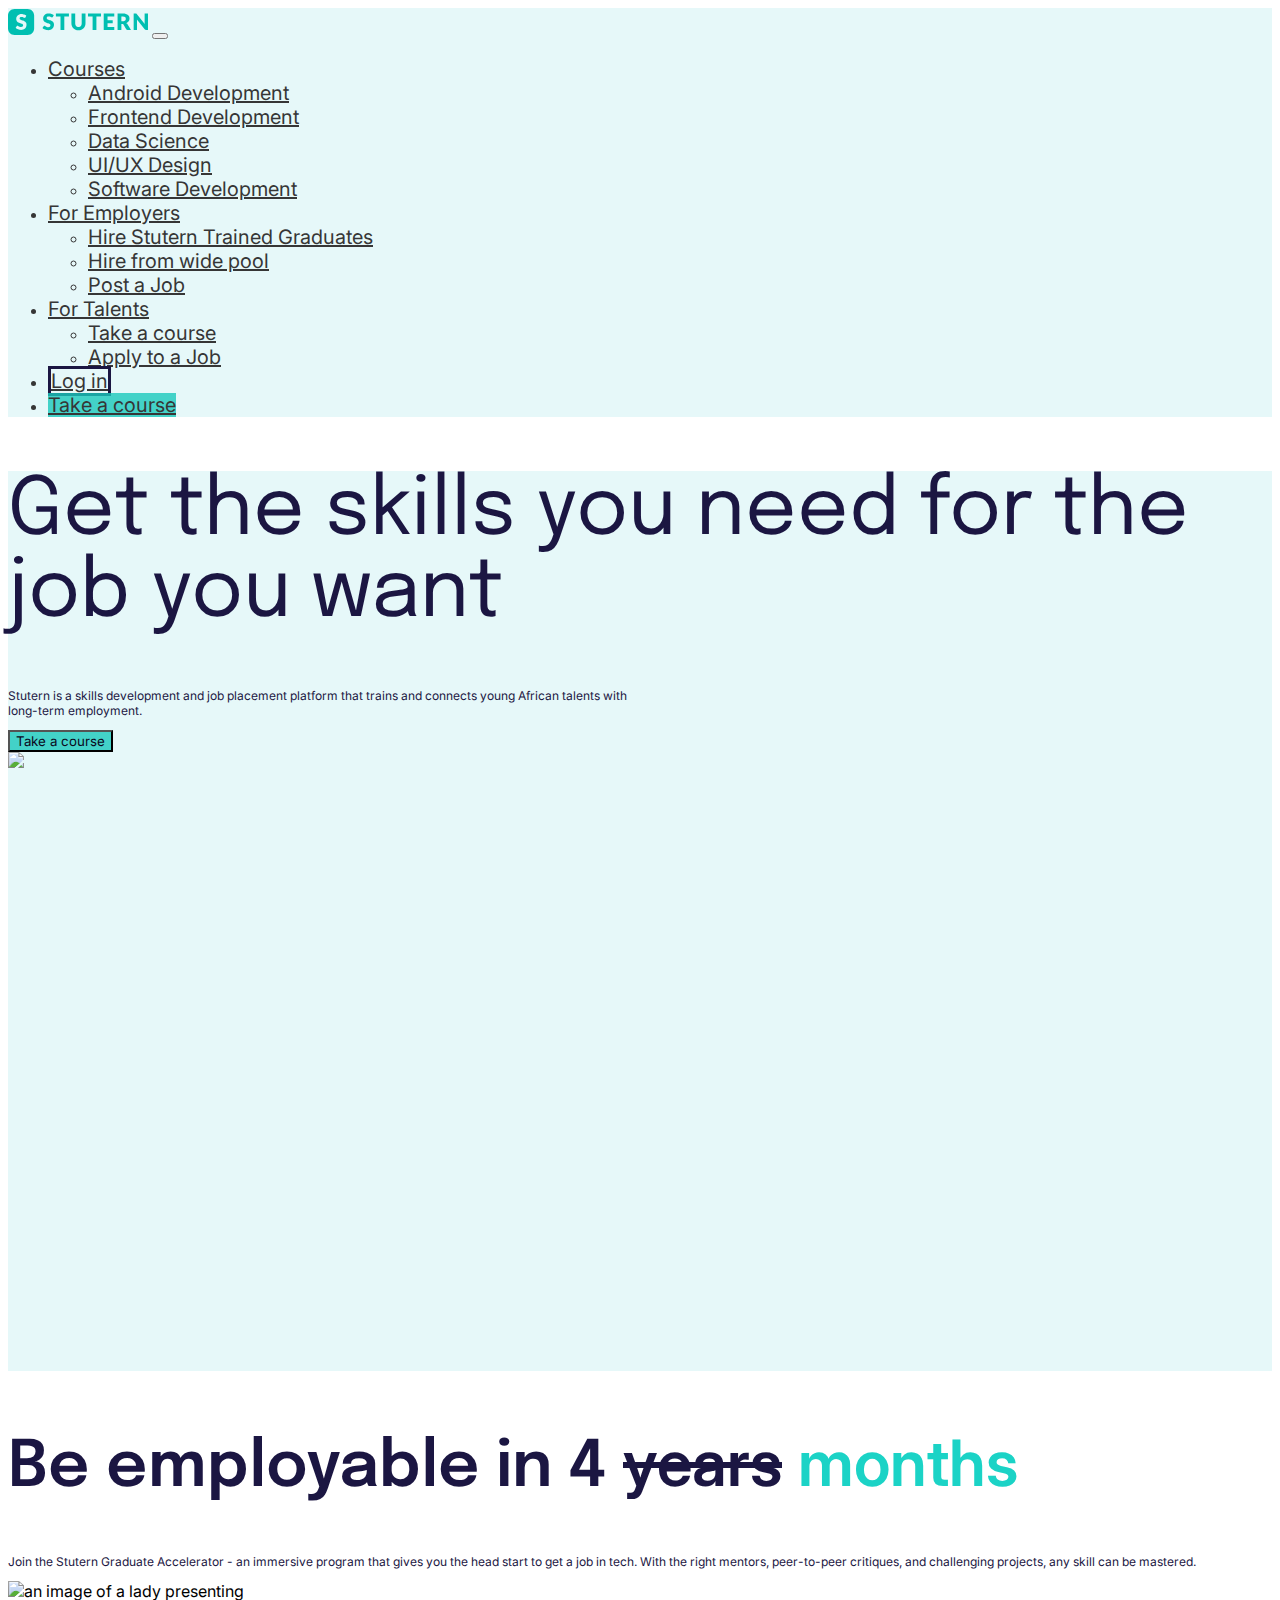
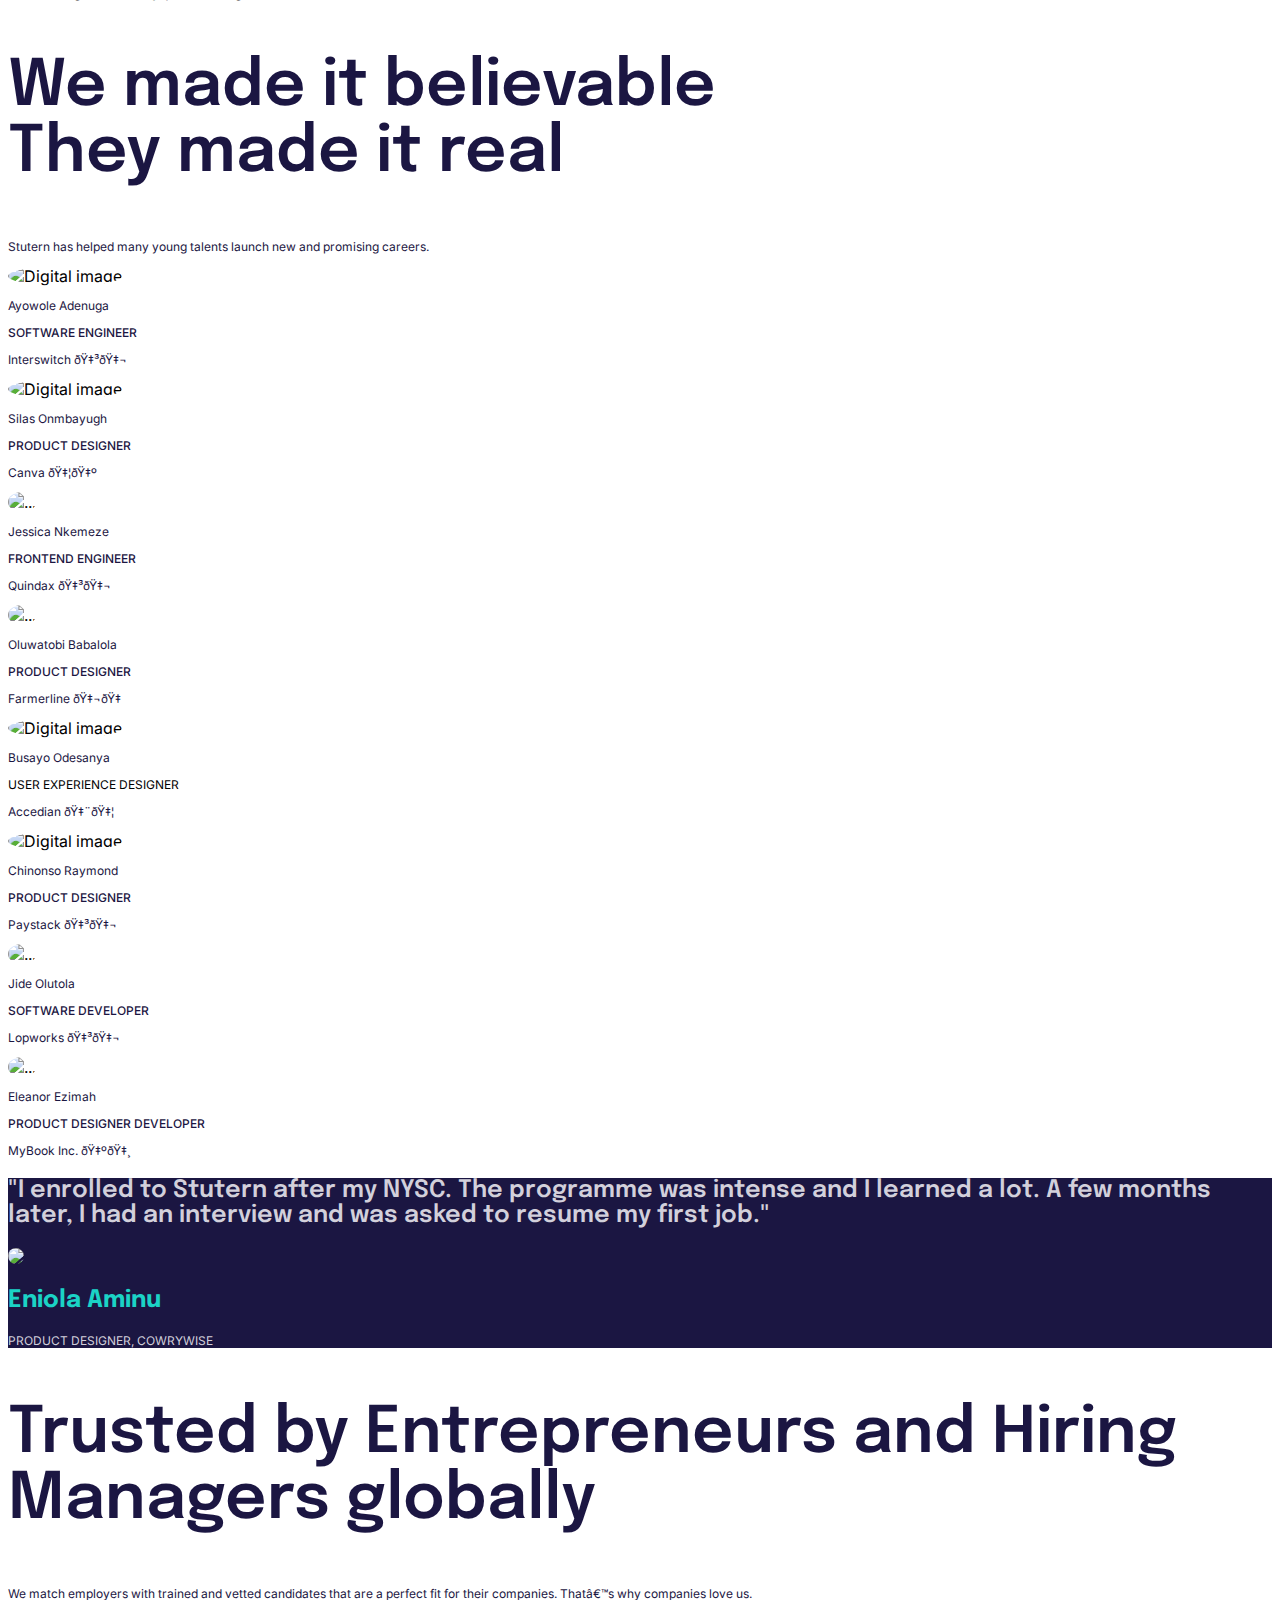
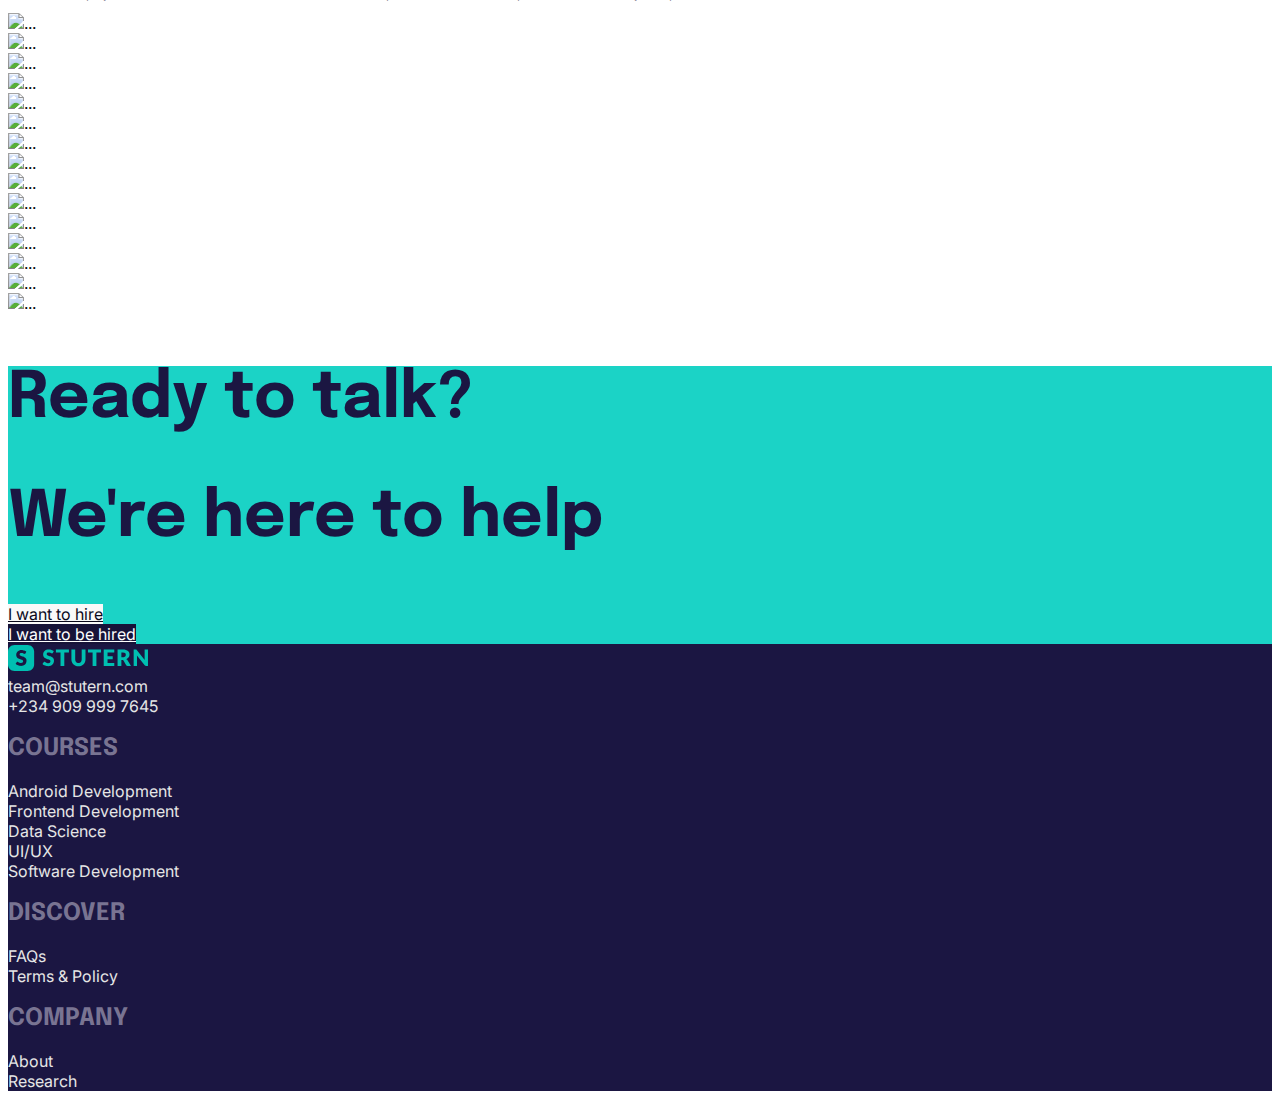
==== commit 6a2f7463: "edits" ====
--- a/index.html
+++ b/index.html
@@ -18,8 +18,8 @@
 </head>
 
 <body>
-  <nav class="navbar fixed-top fs-6 navbar-expand-lg navbar-dark py-lg-4 py-sm-2">
-    <div class="container-fluid  py-lg-2 py-sm-2 ps-lg-3 ms-lg-4 me-1">
+  <nav class="navbar fixed-top fs-6 navbar-expand-lg py-lg-3 py-sm-2">
+    <div class="container-fluid py-lg-2 py-sm-2 ps-lg-3 ms-lg-4 me-1">
       <a class="navbar-brand" href="#"><svg version="1.1" id="Layer_1" xmlns="http://www.w3.org/2000/svg"
           xmlns:xlink="http://www.w3.org/1999/xlink" x="0px" y="0px" width="140" height="28" viewBox="0 0 1207.8 225.6"
           style="enable-background:new 0 0 1207.8 225.6;" xml:space="preserve">
@@ -74,7 +74,7 @@
         </svg></a>
       <button class="navbar-toggler" type="button" data-bs-toggle="collapse" data-bs-target="#navbarSupportedContent"
         aria-controls="navbarSupportedContent" aria-expanded="false" aria-label="Toggle navigation">
-        <span><i class="fas fa-bars toggle-icon bar-icon"></i></span>
+        <span><i class="fas fa-bars toggle-icon border-0"></i></span>
       </button>
       <div class="collapse-lg navbar-color navbar-collapse ml-auto" id="navbarSupportedContent">
         <ul class="navbar-nav ms-auto mb-2 mb-lg-0 link-res">
@@ -83,12 +83,12 @@
               data-bs-toggle="dropdown" aria-expanded="false">
               Courses<i class="fas fa-chevron-down ps-3 course-icon"></i>
             </a>
-            <ul class="dropdown-menu border-white me-auto ms-2" aria-labelledby="navbarDropdown">
-              <li><a class="dropdown-item size-14 nav-drop-color pb-2" href="#">Android Development</a></li>
-              <li><a class="dropdown-item size-14 nav-drop-color pb-2" href="#">Frontend Development</a></li>
-              <li><a class="dropdown-item size-14 nav-drop-color pb-2" href="#">Data Science</a></li>
-              <li><a class="dropdown-item size-14 nav-drop-color pb-2" href="#">UI/UX Design</a></li>
-              <li><a class="dropdown-item size-14 nav-drop-color" href="#">Software Development</a></li>
+            <ul class="dropdown-menu me-auto ms-2" aria-labelledby="navbarDropdown">
+              <li><a class="dropdown-item  nav-drop-color pb-2" href="#">Android Development</a></li>
+              <li><a class="dropdown-item  nav-drop-color pb-2" href="#">Frontend Development</a></li>
+              <li><a class="dropdown-item  nav-drop-color pb-2" href="#">Data Science</a></li>
+              <li><a class="dropdown-item  nav-drop-color pb-2" href="#">UI/UX Design</a></li>
+              <li><a class="dropdown-item  nav-drop-color" href="#">Software Development</a></li>
             </ul>
           </li>
           <li class="nav-item dropdown hide-link">
@@ -97,9 +97,9 @@
               For Employers<i class="fas fa-chevron-down ps-3 course-icon2"></i>
             </a>
             <ul class="dropdown-menu border-white ms-4" aria-labelledby="navbarDropdown">
-              <li><a class="dropdown-item size-14 nav-drop-color pb-2" href="#">Hire Stutern Trained Graduates</a></li>
-              <li><a class="dropdown-item size-14 nav-drop-color pb-2" href="#">Hire from wide pool</a></li>
-              <li><a class="dropdown-item size-14 nav-drop-color" href="#">Post a Job</a></li>
+              <li><a class="dropdown-item  nav-drop-color pb-2" href="#">Hire Stutern Trained Graduates</a></li>
+              <li><a class="dropdown-item  nav-drop-color pb-2" href="#">Hire from wide pool</a></li>
+              <li><a class="dropdown-item  nav-drop-color" href="#">Post a Job</a></li>
             </ul>
           </li>
           <li class="nav-item dropdown hide-link">
@@ -108,8 +108,8 @@
               For Talents<i class="fas fa-chevron-down ps-3 course-icon3"></i>
             </a>
             <ul class="dropdown-menu border-white ms-4" aria-labelledby="navbarDropdown">
-              <li><a class="dropdown-item size-14 nav-drop-color pb-2" href="#">Take a course</a></li>
-              <li><a class="dropdown-item size-14 nav-drop-color" href="#">Apply to a Job</a></li>
+              <li><a class="dropdown-item  nav-drop-color pb-2" href="#">Take a course</a></li>
+              <li><a class="dropdown-item  nav-drop-color" href="#">Apply to a Job</a></li>
             </ul>
           </li>
           <li class="nav-item log-in">
@@ -117,7 +117,8 @@
           </li>
           </li>
           <li class="nav-item">
-            <a class="btn btn-secondary course-btn-bg dark-blue ms-lg-2 ms-5 me-4 px-4 py-2" href="accelerator.html">Take a course</a>
+            <a class="btn btn-secondary course-btn-bg dark-blue ms-lg-2 ms-5 me-4 px-4 py-2"
+              href="accelerator.html">Take a course</a>
           </li>
         </ul>
       </div>
@@ -125,11 +126,11 @@
   </nav>
 
   <main>
-    <section class="intro d-flex align-content-center flex-wrap app-text-color px-lg-5 py-5 mb-sm-5 ">
+    <section class="intro app-text-color px-lg-5 py-5 mb-lg-5 mb-sm-5">
       <section class="container-fluid mx-lg-5 px-lg-5 pt-5 mt-5">
         <div class="row pt-5 mt-5">
           <div class="col-lg-8 col-12 px-0">
-            <h1 class="fw-bold pb-3 px-sm-5">Get the skills you need for the job you want</h1>
+            <h1 class="fw-bold pb-3 ms-sm-5">Get the skills you need for the job you want</h1>
             <p class="fs-5 fw-light pb-2 mx-lg-1 me-lg-5 mb-lg-4 mb-sm-5 px-sm-5" style="max-width: 40rem">Stutern is a
               skills development and job placement platform that trains and connects young African talents with
               long-term employment.</p>
@@ -144,31 +145,41 @@
       </section>
     </section>
 
-    <section class="about mb-lg-1 mb-sm-5 d-flex align-content-center flex-wrap">
-      <section class="container-fluid about d-flex align-content-center flex-wrap mx-lg-5  pe-lg-0">
-        <div class="row d-flex align-content-center flex-wrap mx-lg-5 px-lg-4">
-          <div
-            class="col-lg-5 col-md-5 col-sm-12 card me-lg-5 ms-lg-0 ms-sm-3 text-dark border-white my-2 px-3 pt-sm-5 d-flex align-content-center flex-wrap justify-content-center">
-            <h2 class="sub-header font-weight-600 blue-color mx-sm-4">Be employable in 4 <span
-                style="text-decoration:line-through">years</span> <span style="color: #1bd3c6">months</span> </h2>
-            <p class="card-text blue-color fs-5 fw-light pe-lg-4 me-lg-1 mx-sm-4 pb-sm-5 mb-sm-5">Join the Stutern
-              Graduate Accelerator - an immersive program that gives you the head start to get a job in tech. With the
-              right mentors, peer-to-peer critiques, and challenging projects, any skill can be mastered.</p>
-          </div>
-          <div class="card border-white pe-0 ms-lg-5 col-lg-6 col-md-5 col-sm-12 ps-lg-5 ms-sm-0 ps-sm-0">
-            <img src="https://stutern.com/images/others/home-section.png" class="card-img-top ms-lg-5 ps-lg-5 mx-sm-4"
-              alt="images of alumni">
-          </div>
-        </div>
+    <section class="mb-3 py-lg-5">
+      <section class="container-fluid py-lg-5">
+        <div class="row d-flex justify-content-center">
+          <div class="col-lg-5 col-md-6 col-sm-12 text-dark me-lg-5 mb-sm-5">
+            <div class="card border-0">
+              <div class="card-body">
+                <h2 class="card-title sub-header font-weight-600 blue-color px-lg-5 ps-md-3 px-sm-3">Be employable in 4
+                  <span style="text-decoration:line-through">years</span> <span style="color: #1bd3c6">months</span>
+                </h2>
+                <p class="card-text blue-color fs-5 fw-light px-lg-5 px-sm-3">Join the Stutern
+                  Graduate Accelerator - an immersive program that gives you the head start to get a job in tech. With
+                  the
+                  right mentors, peer-to-peer critiques, and challenging projects, any skill can be mastered.</p>
+
+              </div>
+            </div>
+          </div>
+          <div class="col-lg-5 col-md-6 col-sm-12 ms-lg-5">
+            <div class="card border-0">
+              <div class="card-body">
+                <img src="https://stutern.com/images/others/home-section.png"
+                  class="card-img-top col-lg-6 col-md-6 col-sm-12" alt="an image of a lady presenting">
+              </div>
+            </div>
+          </div>
       </section>
     </section>
+
 
     <section class="container-fluid about-text pt-5">
       <div class="row d-flex align-content-center flex-wrap justify-content-center">
-        <div class="col-lg-10 col-sm-11 mb-3 text-center">
-          <h2 class="sub-header font-weight-600 mb-4 mx-sm-5 px-sm-5">We made it believable<br>
+        <div class="col-lg-10 col-sm-9 mb-3 text-center">
+          <h2 class="sub-header font-weight-600 mb-4 text-center alumni-head">We made it believable<br>
             They made it real</h2>
-          <p class="blue-color fs-4 fw-light mx-sm-4 px-sm-3 mb-sm-5">Stutern has helped many young talents launch new
+          <p class="blue-color fs-4 fw-light mb-sm-5">Stutern has helped many young talents launch new
             and promising careers.</p>
         </div>
       </div>
--- a/style.css
+++ b/style.css
@@ -4,42 +4,28 @@
 .navbar {
   background-color: #e6f8f9;
 }
-
 .navbar a {
   color: #363636 !important;
   font-size: 20px;
 }
-
 .dropdown-toggle::after {
   display: none;
 }
-
 .toggle-icon {
   color: #4a4a4a;
 }
-
 .navbar-toggler:hover {
-  background-color: rgba(0, 0, 0, 0.05);
+  background-color: rgba(0, 0, 0, 0.5);
 }
-
 .navbar .nav-item:hover .dropdown-menu {
   display: block;
 }
-
 .course-btn-bg {
   background-color: rgb(26, 200, 187, 0.8) !important;
-  border-color: none !important;
-  outline: none !important;
 }
-
-/* .course-btn-bg:active {
-  outline: none !important;
-  border-color: none !important;
-} */
 .course-btn-bg:hover {
   background-color: rgb(26, 200, 187) !important;
 }
-
 .log-in-btn {
   border: 3px solid #1b1642 !important;
 }
@@ -47,12 +33,10 @@
   background-color: #1b1642 !important;
   color: #fff !important;
 }
-
 .intro {
   background-color: #e6f8f9;
   min-height: 100vh;
 }
-
 h1,
 h2 {
   font-family: "Epilogue", sans-serif;
@@ -65,15 +49,11 @@
   font-size: 64px;
   color: #1b1642;
 }
-
 .card {
   border: none;
 }
 p {
   font-size: 12px;
-}
-.size-14 {
-  font-size: 14px;
 }
 .font-weight-600 {
   font-weight: 600;
@@ -81,10 +61,6 @@
 .font-weight-500 {
   font-weight: 500;
 }
-.about {
-  min-height: 100vh;
-}
-
 .alumnum-color {
   color: #d2d0db !important;
 }
@@ -101,7 +77,6 @@
 .app-text-color {
   color: #1b1642;
 }
-
 .dark-blue {
   color: rgb(11, 9, 28) !important;
 }
@@ -114,7 +89,6 @@
 .alumni-name {
   color: rgb(245, 245, 245);
 }
-
 .footer-color {
   color: rgb(230, 230, 230) !important;
   text-decoration: none;
@@ -128,7 +102,6 @@
 .rep-btn {
   background-color: rgb(23, 19, 56) !important;
 }
-
 .card-bg-color {
   background-color: rgb(27, 22, 66) !important;
 }
@@ -145,18 +118,15 @@
   border-radius: 50%;
 }
 
- @media only screen and (max-width: 1150px) {
-
+@media only screen and (max-width: 1150px) {
   .hide-link {
     display: none;
   }
-
-} 
+}
 
 @media only screen and (max-width: 991px) {
   .navbar .nav-item .dropdown-menu {
     display: block;
-   
   }
   .navbar-nav {
     background-color: white;
@@ -183,15 +153,11 @@
   .log-in {
     display: none;
   }
-  
 }
 
 @media only screen and (max-width: 962px) {
   .hero-img {
     display: none;
-  }
-  .sub-header {
-    font-size: 34px;
   }
   .hide-link {
     display: block;
@@ -199,4 +165,7 @@
   .navbar .dropdown-item {
     font-size: 18px;
   }
+  .alumni-head {
+    font-size: 40px;
+  }
 }
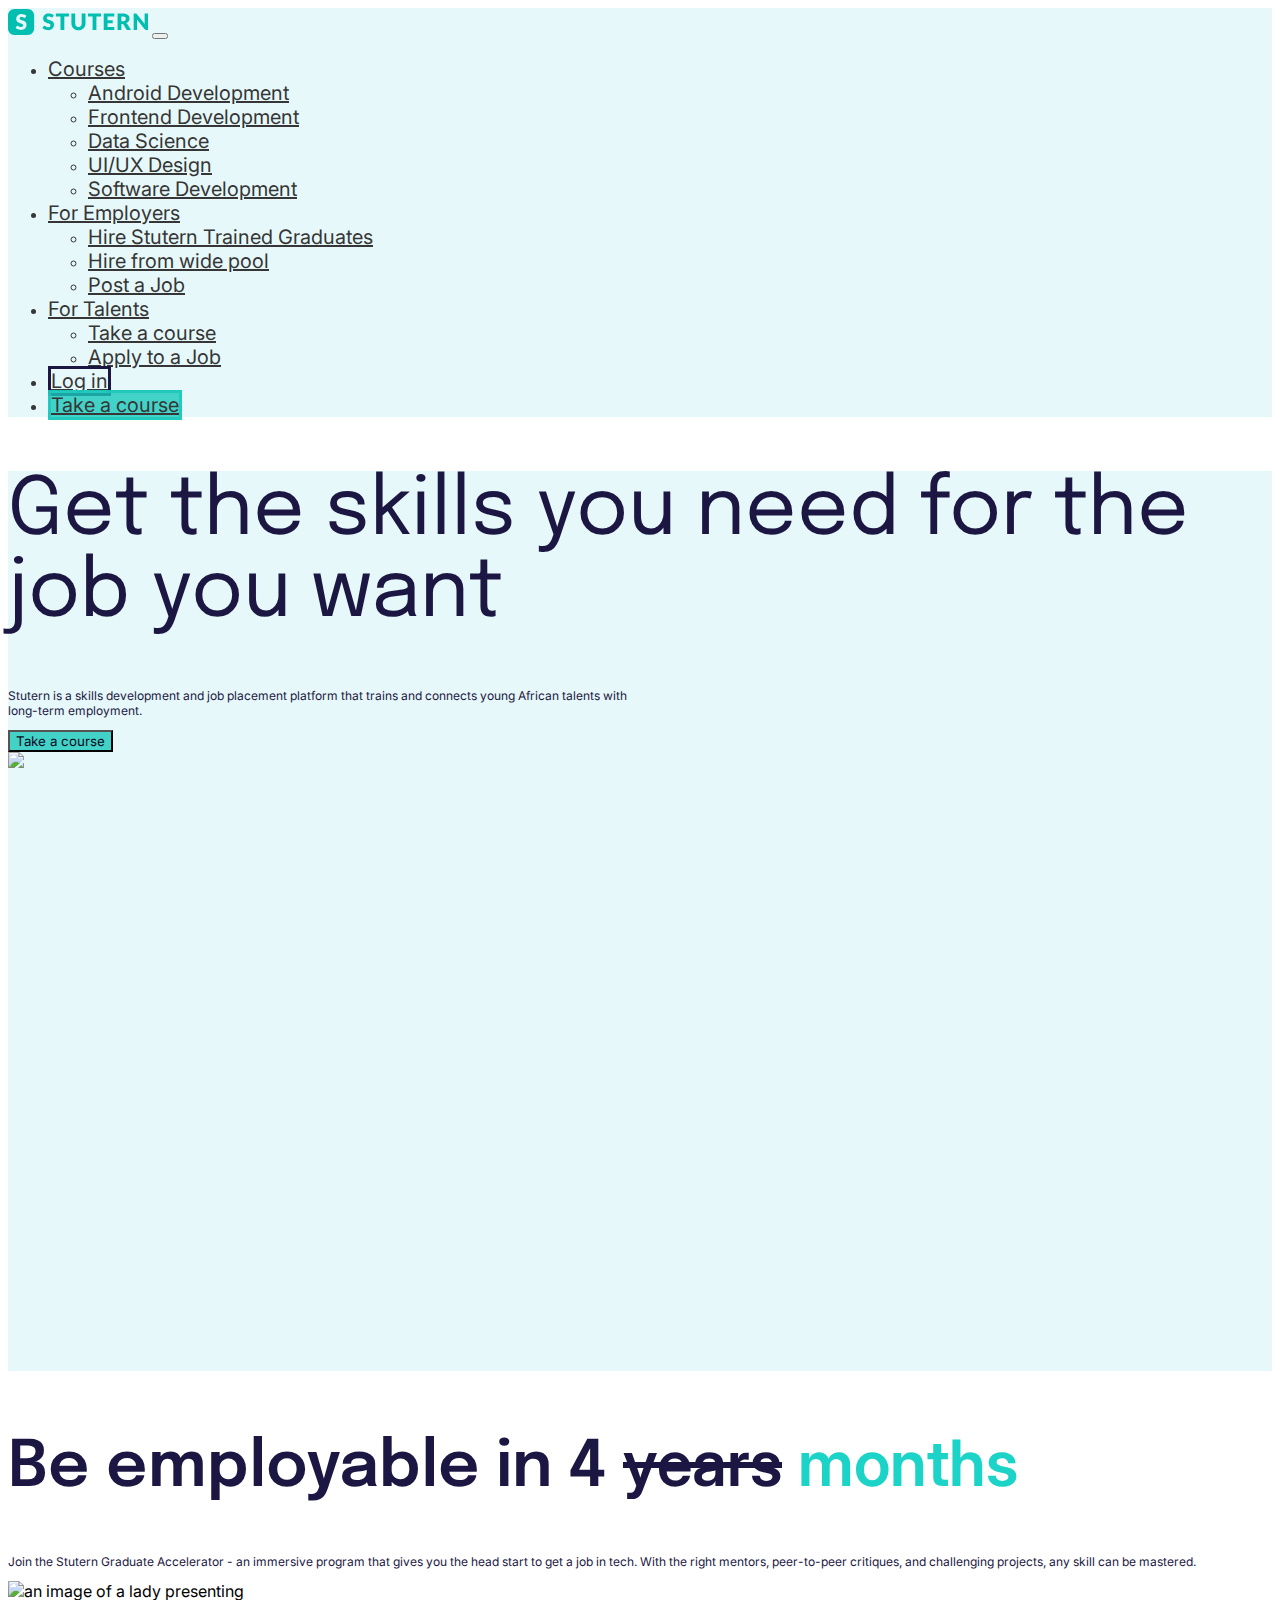
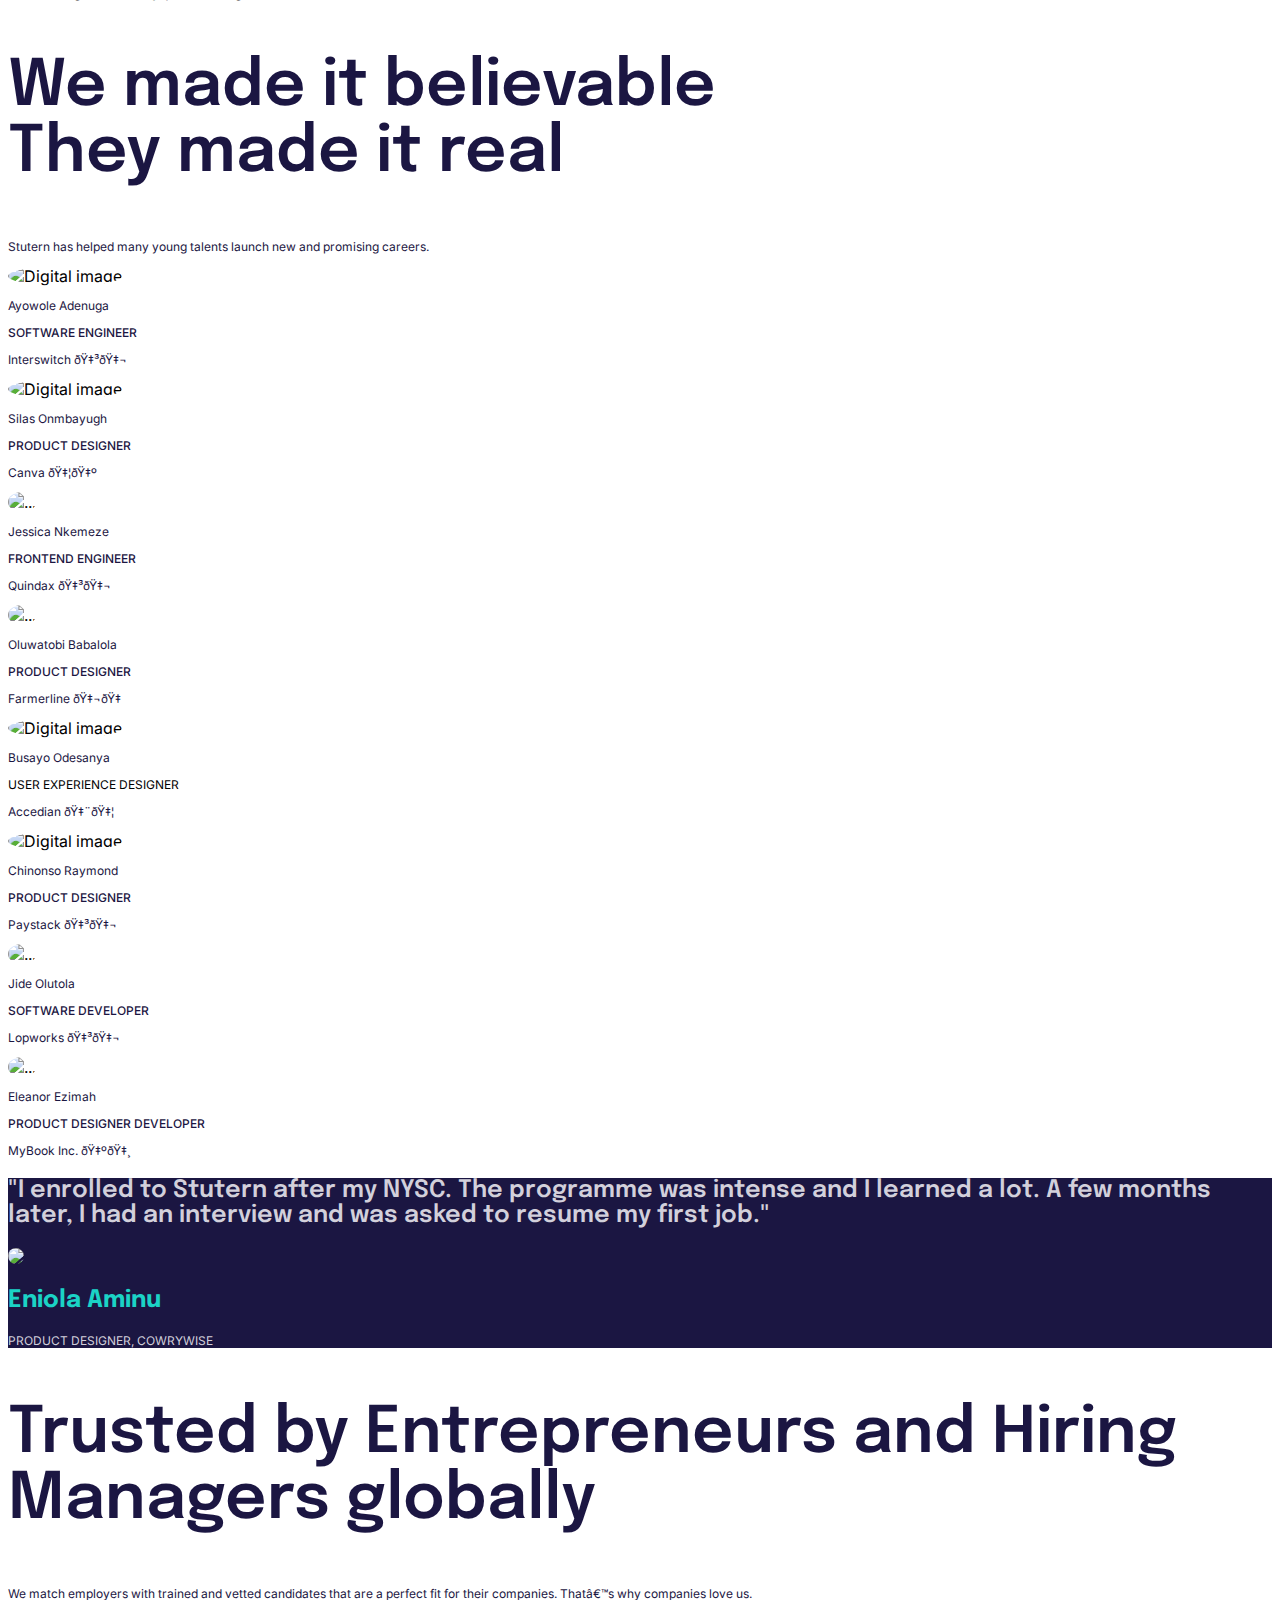
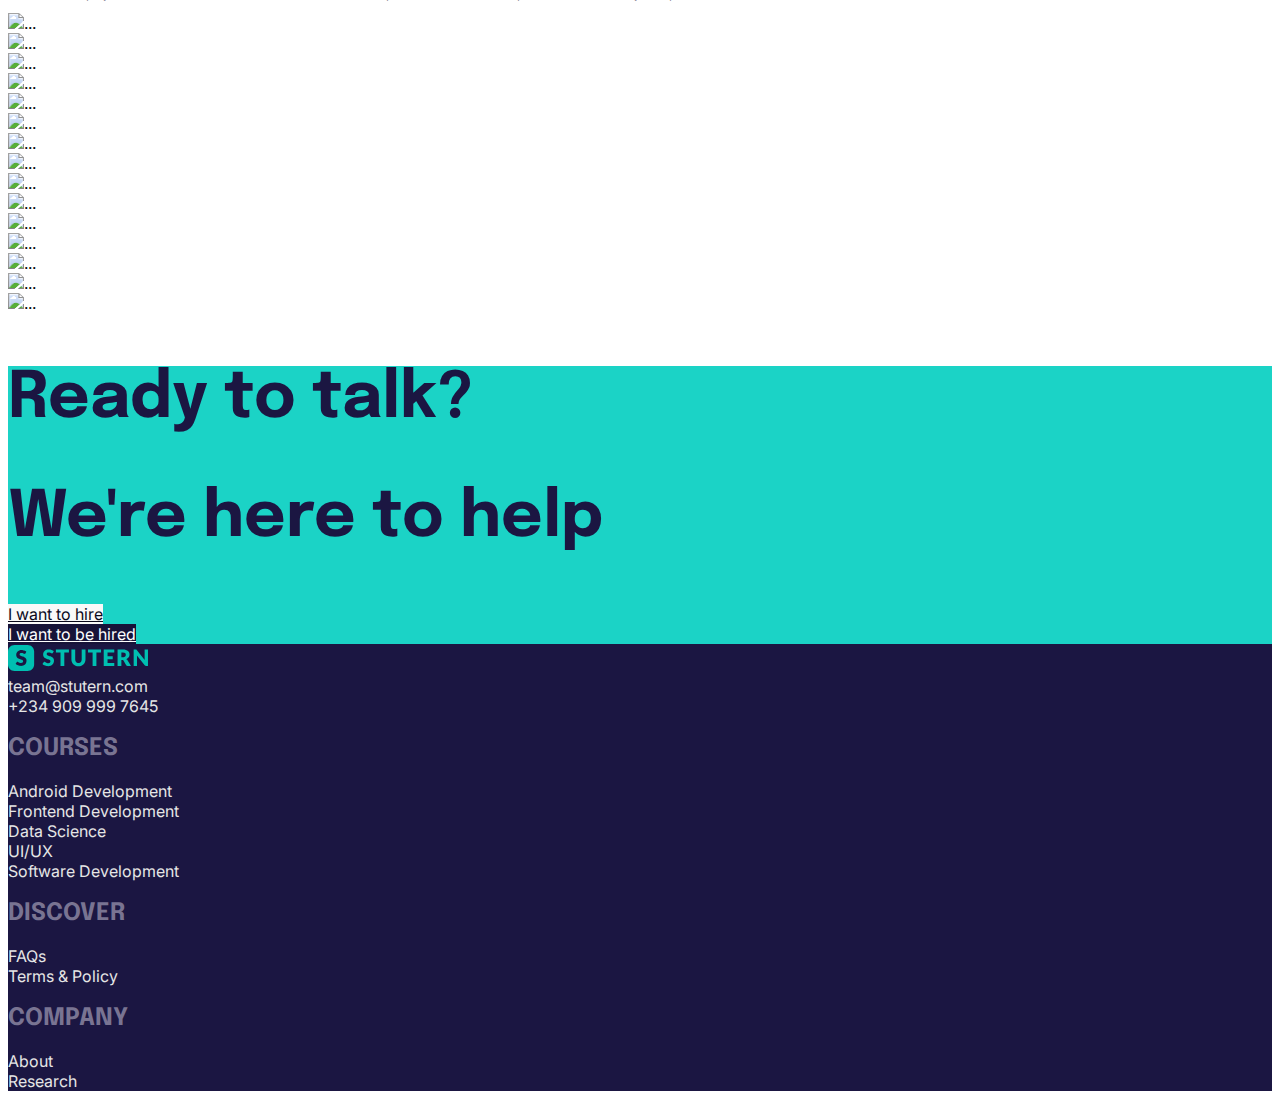
==== commit ffac9b3d: "final edit" ====
--- a/index.html
+++ b/index.html
@@ -6,6 +6,14 @@
   <mete charset="UTF-8">
     <title>Learn Web Dev, UI/UX, Data Science & Get Hired | Stutern</title>
     <link rel="stylesheet" href="style.css">
+    <link rel="apple-touch-icon" sizes="180x180" href="/apple-touch-icon.png">
+<link rel="icon" type="image/png" sizes="32x32" href="/favicon-32x32.png">
+<link rel="icon" type="image/png" sizes="16x16" href="/favicon-16x16.png">
+<link rel="manifest" href="/site.webmanifest">
+<link rel="mask-icon" href="/safari-pinned-tab.svg" color="#5bbad5">
+<meta name="msapplication-TileColor" content="#da532c">
+<meta name="theme-color" content="#ffffff">
+    
     <link rel="icon" href="https://stutern.s3.amazonaws.com/uploads/user/image/478/stutern_logo_icon.png">
     <link rel="stylesheet" href="https://use.fontawesome.com/releases/v5.15.1/css/all.css"
       integrity="sha384-vp86vTRFVJgpjF9jiIGPEEqYqlDwgyBgEF109VFjmqGmIY/Y4HV4d3Gp2irVfcrp" crossorigin="anonymous">
@@ -113,11 +121,11 @@
             </ul>
           </li>
           <li class="nav-item log-in">
-            <a class="btn  ms-lg-5 px-4 py-2 me-sm-3 log-in-btn" href="#">Log in</a>
+            <a class="btn ms-lg-5 px-4 py-2 me-sm-3 log-in-btn border-dark btn-outline-light" href="#">Log in</a>
           </li>
           </li>
           <li class="nav-item">
-            <a class="btn btn-secondary course-btn-bg dark-blue ms-lg-2 ms-5 me-4 px-4 py-2"
+            <a class="btn course-btn-bg dark-blue ms-lg-2 ms-5 me-4 px-4 py-2 btn-outline-light" style="border: 3px solid rgb(26, 200, 187, 0.8)"
               href="accelerator.html">Take a course</a>
           </li>
         </ul>
@@ -135,7 +143,7 @@
               skills development and job placement platform that trains and connects young African talents with
               long-term employment.</p>
             <a href="accelerator.html"> <button type="button"
-                class="btn btn-outline-secondary course-btn-bg dark-blue btn-lg fs-4 px-4 py-3 mx-sm-5">Take a
+                class="btn btn-outline-light course-btn-bg dark-blue btn-lg fs-4 px-4 py-3 mx-sm-5">Take a
                 course</button></a>
           </div>
 
--- a/style.css
+++ b/style.css
@@ -49,9 +49,6 @@
   font-size: 64px;
   color: #1b1642;
 }
-.card {
-  border: none;
-}
 p {
   font-size: 12px;
 }
@@ -64,7 +61,6 @@
 .alumnum-color {
   color: #d2d0db !important;
 }
-
 .plain-white {
   color: rgb(255, 255, 255) !important;
 }
@@ -117,13 +113,10 @@
 .rounded-img {
   border-radius: 50%;
 }
-
 @media only screen and (max-width: 1150px) {
   .hide-link {
     display: none;
-  }
-}
-
+  }}
 @media only screen and (max-width: 991px) {
   .navbar .nav-item .dropdown-menu {
     display: block;
@@ -152,9 +145,7 @@
   }
   .log-in {
     display: none;
-  }
-}
-
+  }}
 @media only screen and (max-width: 962px) {
   .hero-img {
     display: none;
@@ -167,5 +158,4 @@
   }
   .alumni-head {
     font-size: 40px;
-  }
-}
+  }}
